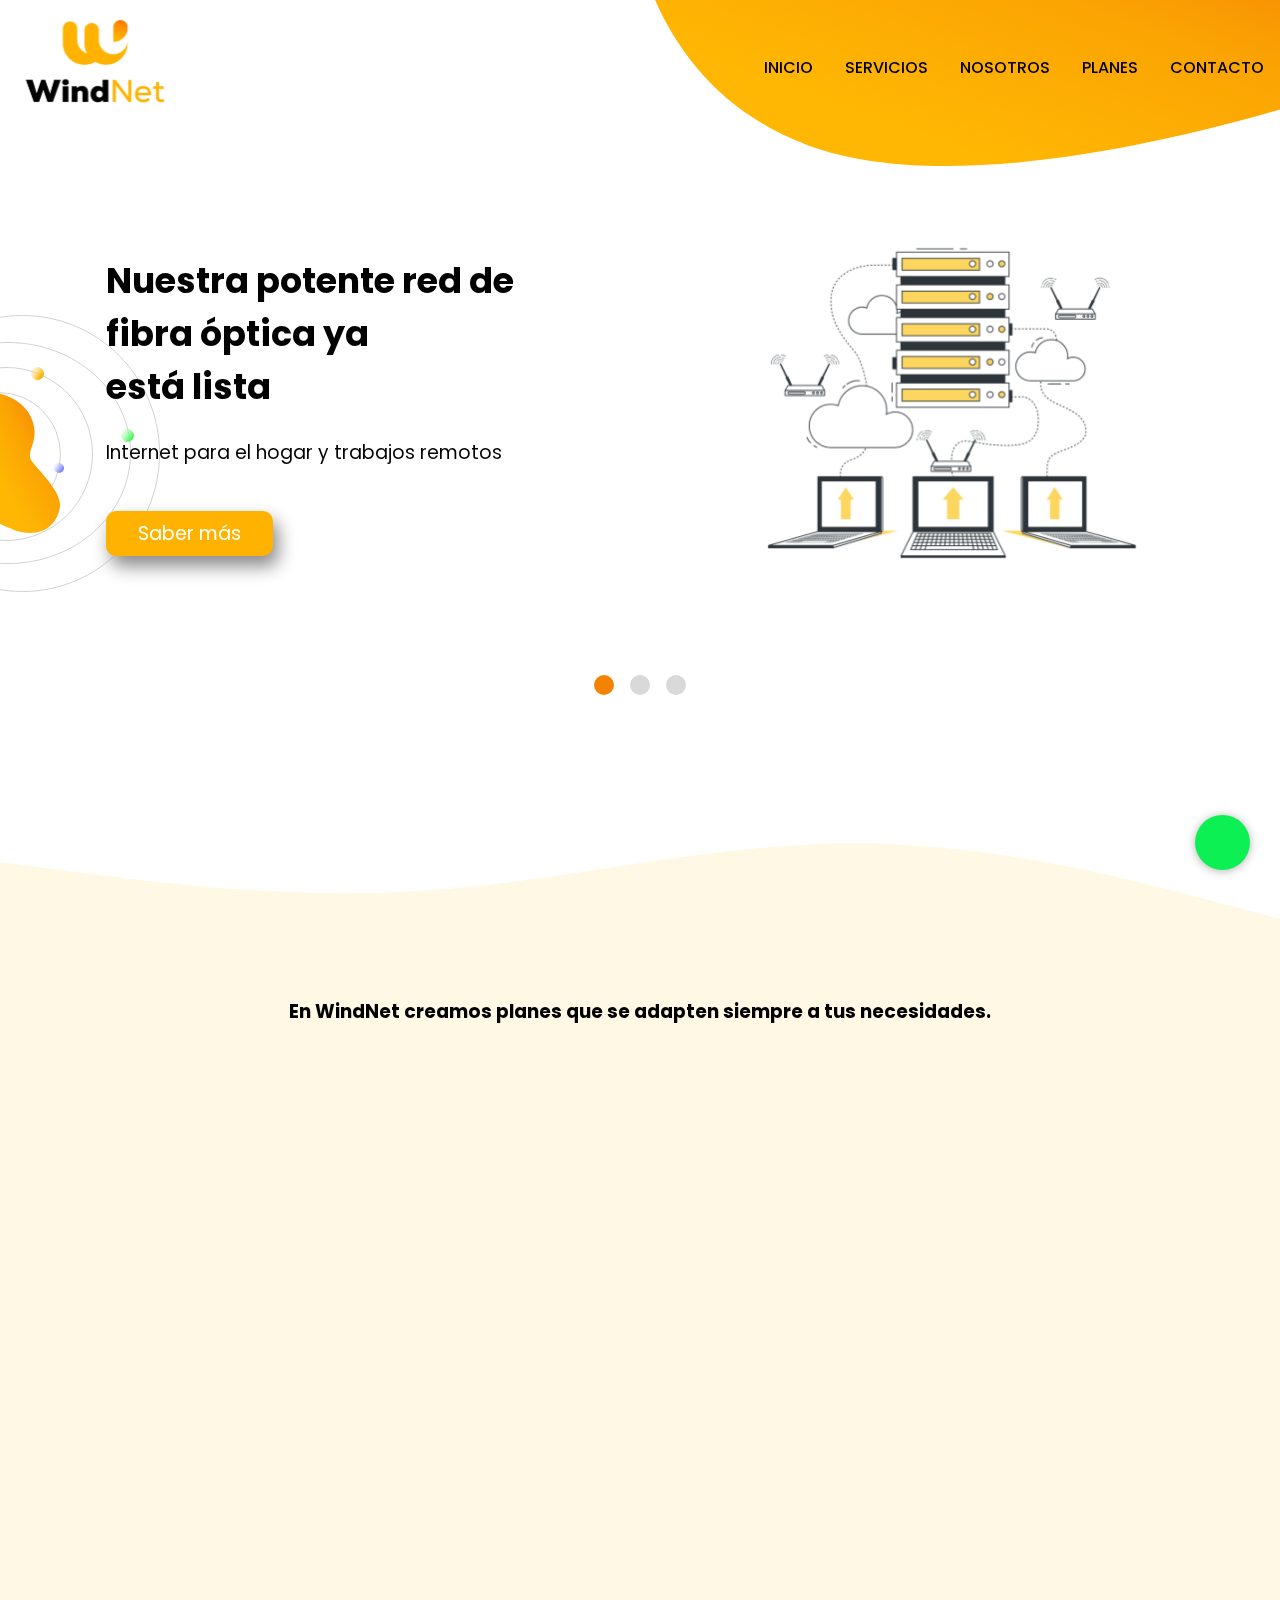
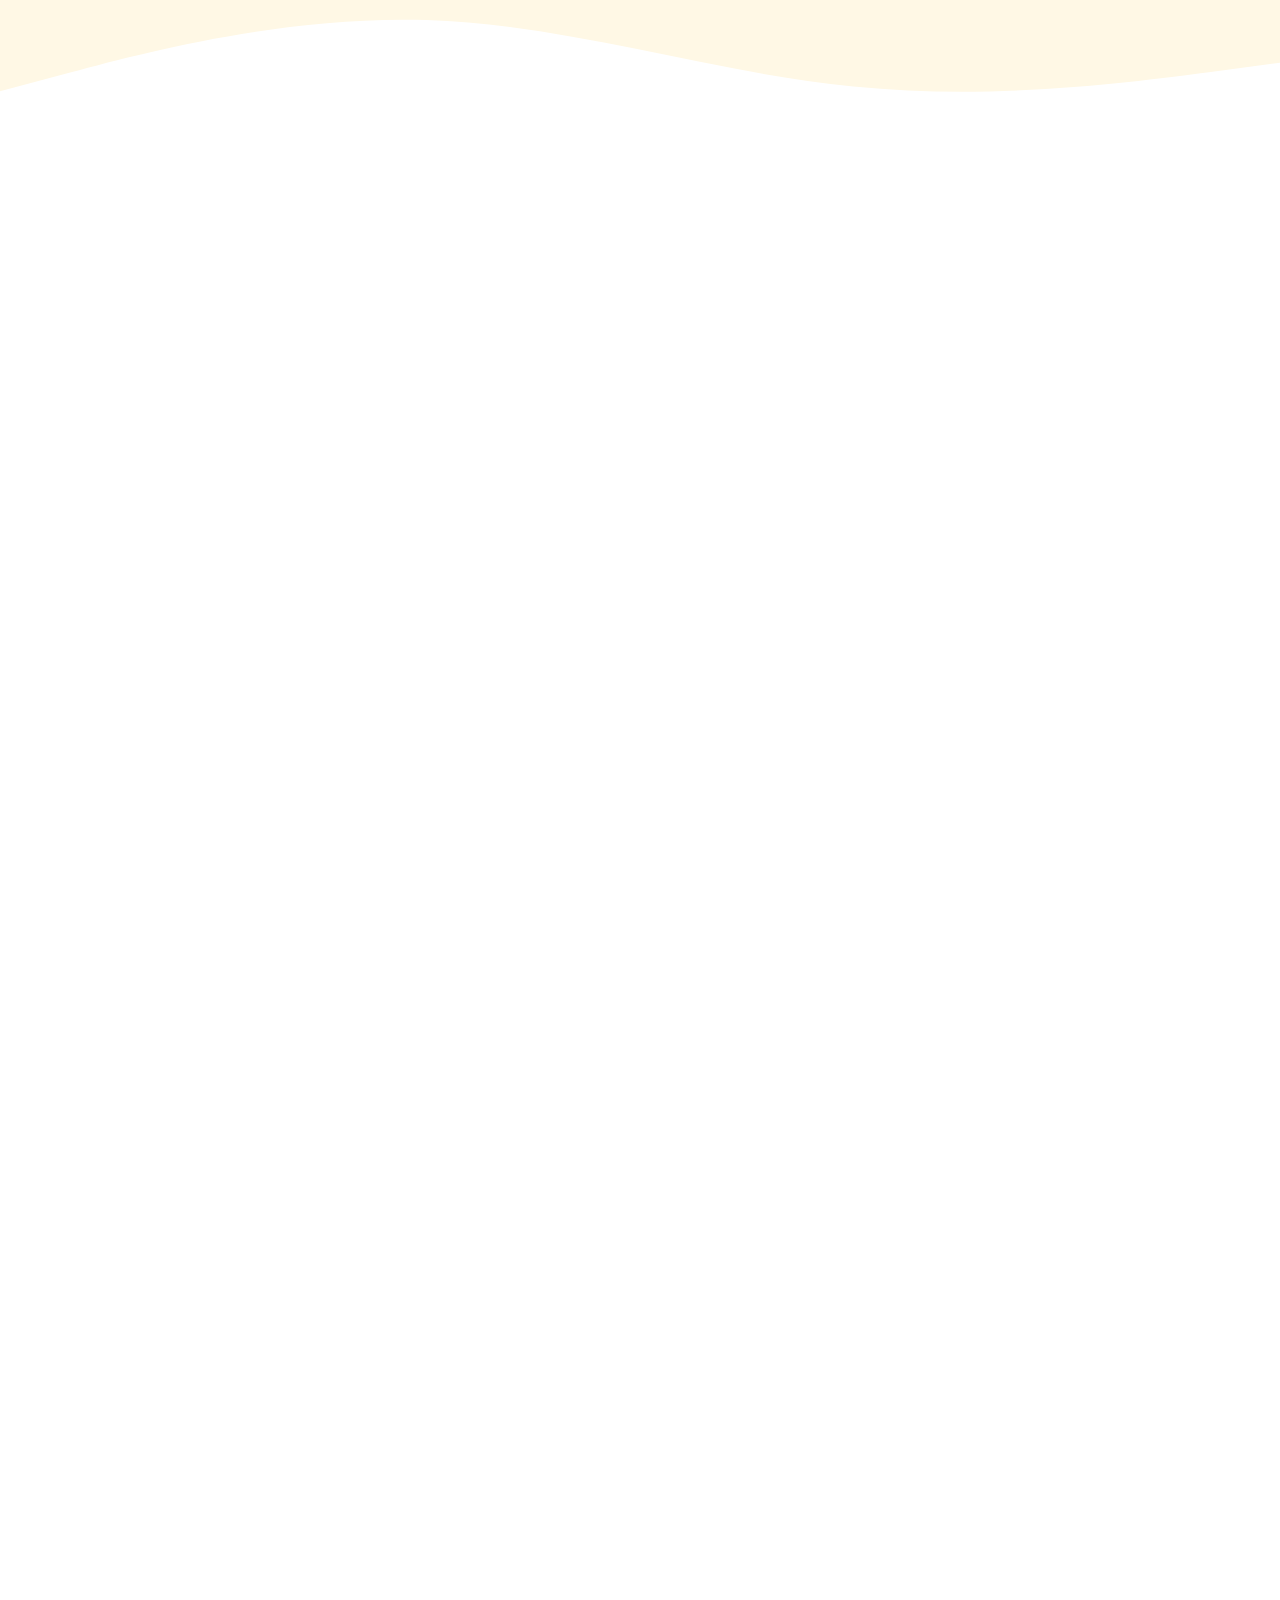
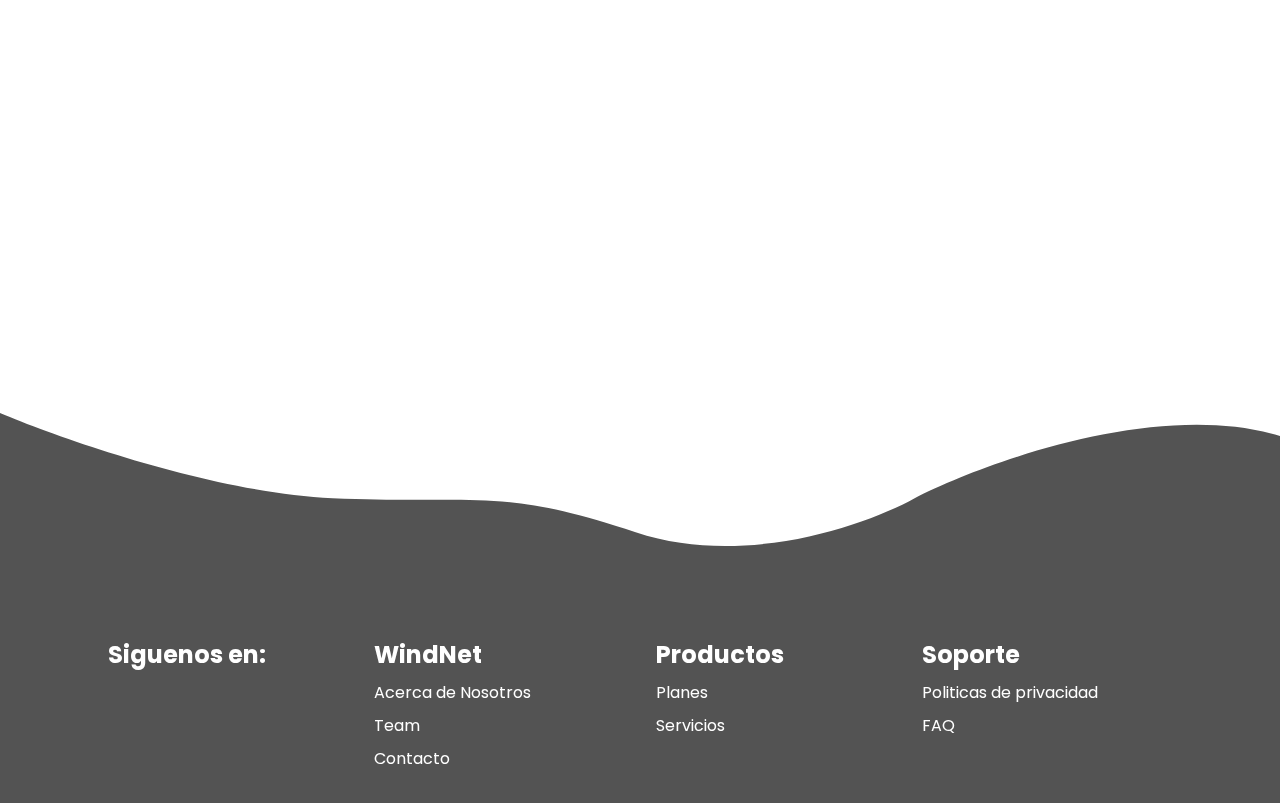
==== index.html @ b8e32326 "windnet text changes" ====
<!DOCTYPE html>
<html lang="en">
  <head>
    <meta charset="UTF-8" />
    <link rel="icon" href="./assets/WindNet.ico" />

    <meta http-equiv="X-UA-Compatible" content="IE=edge" />
    <meta name="viewport" content="width=device-width, initial-scale=1.0" />
    <link rel="stylesheet" href="style.css" />
    <link
      rel="stylesheet"
      href="https://cdnjs.cloudflare.com/ajax/libs/font-awesome/6.1.1/css/all.min.css"
      integrity="sha512-KfkfwYDsLkIlwQp6LFnl8zNdLGxu9YAA1QvwINks4PhcElQSvqcyVLLD9aMhXd13uQjoXtEKNosOWaZqXgel0g=="
      crossorigin="anonymous"
      referrerpolicy="no-referrer"
    />
    <link href="https://unpkg.com/aos@2.3.1/dist/aos.css" rel="stylesheet" />

    <title>WindNet</title>
  </head>
  <body>
    <div class="container">
      <a
        href="https://wa.me/17876807191?text=Hola estoy interesado en tomar el servicio Residencial y quisera
        verificar mi cobertura"
        target="_blank"
        class="btn-whatsapp"
        ><i class="fa-brands fa-whatsapp"></i
      ></a>

      <header>
        <div class="vector1">
          <img src="./assets/Vector 29.svg" alt="" />
        </div>
        <div class="baricon-container">
          <label for="check" class="bar-btn"
            ><i class="fa-solid fa-bars"></i
          ></label>
        </div>
        <nav>
          <a href="/" data-aos="zoom-in">
            <img class="Logo-img" src="./assets/logo2 SVG.svg" alt="Wind.Net" />
          </a>
          <input type="checkbox" id="check" />

          <ul class="nav-menu">
            <li>
              <a class="btn-inicio" onclick="closeNav()" href="/">Inicio</a>
            </li>
            <li>
              <a
                class="Btn-Servicios"
                onclick="closeNav()"
                href="/#main-services"
                >Servicios</a
              >
            </li>
            <li>
              <a
                class="Btn-Nosotros"
                onclick="closeNav()"
                href="/#about-us__Section"
                >Nosotros</a
              >
            </li>
            <li>
              <a
                class="Btn-Precios"
                onclick="closeNav()"
                href="/#planes_pricing"
                >Planes</a
              >
            </li>
            <li>
              <a class="Btn-Contacto" onclick="closeNav()" href="/contacto.html"
                >Contacto</a
              >
            </li>
          </ul>
        </nav>
        <div class="galaxy" data-aos="zoom-out"></div>

        <div class="container-slide-all">
          <input
            class="input-carrucel"
            checked
            type="radio"
            name="carrucel"
            id="carrucel-1"
            hidden
          />
          <input
            class="input-carrucel"
            type="radio"
            name="carrucel"
            id="carrucel-2"
            hidden
          />
          <input
            class="input-carrucel"
            type="radio"
            name="carrucel"
            id="carrucel-3"
            hidden
          />
          <div class="slide">
            <div class="container-portada">
              <div class="Server-Img">
                <img src="./assets/Server-bro 1.svg" alt="servidores img" />
              </div>
              <div class="item-slide carrusel-info">
                <h1 class="textCenter">
                  Nuestra potente red de<br />
                  fibra óptica ya <br />
                  está lista
                </h1>
                <br />
                <h3 class="textCenter">
                  Internet para el hogar y trabajos remotos
                </h3>
                <div class="Item-Descubre-Mas">
                  <a
                    href="https://wa.me/+17876807191?text=Hola estoy interesado en tomar un servicio y quisera verificar mi cobertura"
                    target="_blank"
                  >
                    <button class="btn btn-primary">Saber más</button>
                  </a>
                </div>
              </div>
            </div>

            <div class="container-portada">
              <div class="Server-Img">
                <img
                  src="./assets/Pricing plans-amico 1.svg"
                  alt="pricing plans"
                />
              </div>
              <div class="item-slide carrusel-info">
                <h1 class="textCenter">Impulsa tu comercio!</h1>
                <br />
                <h3 class="textCenter">
                  Con nuestros planes para negocios, <br />
                  tendrás una estabilidad de conexión <br />
                  impresionante
                </h3>
                <div class="Item-Descubre-Mas">
                  <a
                    href="https://wa.me/17876807191?text=Hola estoy interesado en tomar un servicio y quisera verificar mi cobertura"
                    target="_blank"
                  >
                    <button class="btn btn-primary">Saber más</button>
                  </a>
                </div>
              </div>
            </div>

            <div class="container-portada">
              <div class="Server-Img">
                <img
                  src="./assets/Telecommuting-amico 1.svg"
                  alt="Telecommuting-amigos"
                />
              </div>
              <div class="item-slide carrusel-info">
                <h1 class="textCenter">
                  Nuestra potente red de<br />
                  fibra óptica ya <br />
                  está lista
                </h1>
                <br />
                <h3 class="textCenter">
                  Internet para el hogar y trabajos remotos
                </h3>
                <div class="Item-Descubre-Mas">
                  <a
                    href="https://wa.me/17876807191?text=Hola estoy interesado en tomar un servicio y quisera verificar mi cobertura"
                    target="_blank"
                  >
                    <button class="btn btn-primary">Saber más</button>
                  </a>
                </div>
              </div>
            </div>
          </div>
          <div class="carrucel ItemsCenter">
            <label for="carrucel-1" class="btn-carrusel"> </label>
            <label for="carrucel-2" class="btn-carrusel"></label>
            <label for="carrucel-3" class="btn-carrusel"></label>
          </div>
        </div>
      </header>

      <main>
        <div class="wave1">
          <svg xmlns="http://www.w3.org/2000/svg" viewBox="0 0 1440 320">
            <path
              fill="#FFF8E5"
              fill-opacity="1"
              d="M0,224L80,234.7C160,245,320,267,480,256C640,245,800,203,960,202.7C1120,203,1280,245,1360,266.7L1440,288L1440,320L1360,320C1280,320,1120,320,960,320C800,320,640,320,480,320C320,320,160,320,80,320L0,320Z"
            ></path>
          </svg>
        </div>

        <div id="main-services" class="main-container">
          <div class="our-services">
            <!-- <div class="line"></div> -->
            <!-- <h2 class="services-text yellow-text">Nuestros Servicios</h2> -->
          </div>
          <h2 class="Exlore-Our-Service" data-aos="fade-right">
            <span> Conoce nuestros servicios</span>
          </h2>
          <h3>
            En WindNet creamos planes que se adapten siempre a tus necesidades.
          </h3>

          <div class="planes">
            <div class="residencial-card">
              <div data-aos="fade-right">
                <h2>Residencial</h2>
                <img src="./assets/Remote team-pana 1.svg" alt="team remote" />

                <div class="card-text">
                  <p>
                    Comparte lo que quieras en Redes Sociales, mira tus videos,
                    series y películas favoritas, juega en línea, trabaja desde
                    casa o estudia online ¡Sin lag y sin interrupciones!
                  </p>
                </div>
              </div>
            </div>

            <div class="comercial-card">
              <div data-aos="fade-left">
                <h2>Negocios</h2>
                <img src="./assets/Telework-amico 1.svg" alt="Telework team" />
                <div class="card-text">
                  <p>
                    Garantizamos el mejor tiempo de respuesta, servicio VIP
                    disponible 24/7 para ti, servicio simétrico y potente para
                    comercios y también nos ajustamos a tus necesidades.
                  </p>
                </div>
              </div>
            </div>
          </div>
        </div>

        <div class="wave2">
          <svg xmlns="http://www.w3.org/2000/svg" viewBox="0 0 1440 320">
            <path
              fill="#FFF8E5"
              fill-opacity="1"
              d="M0,160L80,138.7C160,117,320,75,480,80C640,85,800,139,960,154.7C1120,171,1280,149,1360,138.7L1440,128L1440,0L1360,0C1280,0,1120,0,960,0C800,0,640,0,480,0C320,0,160,0,80,0L0,0Z"
            ></path>
          </svg>
        </div>
      </main>

      <section id="about-us__Section">
        <div class="section-img-splash" data-aos="fade-up">
          <img class="smash1" src="./assets/Vector 35.svg" alt="" />
          <img
            class="friends-connected"
            src="./assets/Connected-pana 1.svg"
            alt="splash friends"
          />
        </div>
        <div class="about-us" data-aos="fade-left">
          <div class="about-usLine">
            <div class="line"></div>
            <h1>Acerca de nosotros...</h1>
          </div>

          <div class="about-us-width">
            <p>
              Nuestra familia Wfiber está integrada por un grupo de jóvenes
              empresarios donde trabajamos día a día de la mano para mejorar la
              experiencia en el sector de las comunicaciones en Puerto Rico. Con
              más de 11 años dedicados a brindar el mejor servicio del área
              norte, innovando nuestros equipos y siempre adaptándonos a la
              vanguardia de los tiempos, manteniéndonos competitivos tanto en
              ofertas como en precios del mercado.
            </p>
            <div class="box-img d-flex">
              <div class="photo">
                <img
                  class="img-rounded2"
                  src="./assets/IMG_6313.jpg"
                  alt="trabajadores del equipo"
                />
              </div>
              <div class="photo">
                <img
                  class="img-rounded1"
                  src="./assets/IMG_6298.jpg"
                  alt="trabajador"
                />
              </div>
              <div class="photo">
                <img
                  class="img-rounded3"
                  src="./assets/IMG_6322.jpg"
                  alt="trabajadoras del equipo de wnet"
                />
              </div>
            </div>
            <p>
              Nuestra misión es poder llegar a cada hogar de los municipios de
              Arecibo y Hatillo inicialmente, para esto hemos desplegado nuestra
              tecnología GPON en todas las calles principales del área norte y
              no descansaremos hasta poder ofrecer una cobertura al 100% en
              ambos municipios.
            </p>
            <br />
            <p class="yellow-text">
              Nos hemos enfocado en ofrecer un servicio rápido y de calidad, es
              por esto que solo cubrimos el área norte de Puerto Rico, para así
              brindarles una respuesta más rápida en el servicio
            </p>
            <br />

            <div class="check-us">
              <i class="fa-solid fa-check"></i>
              <p>Nuestra ruta más rápida</p>
            </div>
            <div class="check-us">
              <i class="fa-solid fa-check"></i>
              <p>Super rápida y ultra confiable</p>
            </div>
            <div class="check-us">
              <i class="fa-solid fa-check"></i>
              <p>Alto mantenimiento</p>
            </div>
          </div>
          <div class="strengths">
            <div>
              <h1 class="yellow-text">+11</h1>
              <p>Años de servicio Ininterrumpidos</p>
            </div>
            <div>
              <h1 class="yellow-text">+75</h1>
              <p>Torres de comunicaciones de última tecnología</p>
            </div>
            <div>
              <h1 class="yellow-text">37.500</h1>
              <p>Pies de fibra óptica desplegados</p>
            </div>
          </div>
        </div>
      </section>
      <!-- <div class="testwave"></div> -->

      <section id="planes_pricing" class="section-pricing" data-aos="zoom-in">
        <div class="d-flex pricing">
          <div class="line"></div>
          <h1 class="services-text">Planes de Internet</h1>
        </div>
        <div>
          <!-- <h1 class="plans-type"><span>2 tipo de planes</span> de internet</h1> -->
        </div>

        <!-- <div class="d-flex planes-prices">
          <h2>Residencial</h2>
          <h2>Negocios</h2>
        </div> -->

        <div class="container-boxes-prices">
          <div class="card-box-prices card-box-left">
            <a
              class="d-flex justify-content-center"
              href="https://wa.me/17876807191?text=Me gustaria adquirir un plan por fibra óptica"
              target="_blank"
            >
              <div class="box-prices">
                <i class="fa-solid fa-wifi"></i>
                <h1>W Fiber</h1>
                <h3>Alta velocidad por fibra óptica.</h3>

                <div class="horizontal-Line"></div>

                <div class="card-prices-content card-prices-btn">
                  <button class="btn-started">Contratar</button>
                </div>

                <div class="card-prices-content">
                  <p>
                    <i class="fa-solid fa-circle-check"></i> 1000/1000 Mbps por
                    <span>[$69.95 → $49.95]</span> 28.59% OFF
                  </p>
                </div>
                <div class="card-prices-content">
                  <p>
                    <i class="fa-solid fa-circle-check"></i> 500/500 Mbps por
                    <span>$59.95</span>
                  </p>
                </div>

                <div class="card-prices-content">
                  <p>
                    <i class="fa-solid fa-circle-check"></i> 250/250 Mbps por
                    <span>$49.95</span>
                  </p>
                </div>

                <div class="card-prices-content">
                  <p>
                    <i class="fa-solid fa-circle-check"></i>Costo de
                    Instalación:
                    <span>$69.95</span>
                  </p>
                </div>
              </div>
            </a>
          </div>

          <div class="card-box-prices card-box-right">
            <a
              class="d-flex justify-content-center"
              href="https://wa.me/17876807191?text=Me gustaria adquirir un plan Wireless"
              target="_blank"
            >
              <div class="box-prices">
                <i class="fa-solid fa-wifi"></i>
                <h1>W Net</h1>
                <h3>Internet wireless de alta velocidad.</h3>

                <div class="horizontal-Line"></div>

                <div class="card-prices-content card-prices-btn">
                  <button class="btn-started">Contratar</button>
                </div>

                <div class="card-prices-content">
                  <p>
                    <i class="fa-solid fa-circle-check"></i> 30/15 Mbps por
                    <span>49.95$</span>
                  </p>
                </div>
                <div class="card-prices-content">
                  <p>
                    <i class="fa-solid fa-circle-check"></i> 20/10 Mbps por
                    <span>$44.95</span>
                  </p>
                </div>

                <div class="card-prices-content">
                  <p>
                    <i class="fa-solid fa-circle-check"></i> 15/5 Mbps por
                    <span>$39.95</span>
                  </p>
                </div>

                <div class="card-prices-content">
                  <p>
                    <i class="fa-solid fa-circle-check"></i>Costo de
                    Instalación: <span>$59,95.</span> (equipos ubiquiti)
                  </p>
                </div>
              </div>
            </a>
          </div>
        </div>
      </section>

      <footer>
        <div class="footer-cotainer">
          <div class="footer__section">
            <div class="footer__section1">
              <div class="social-media__footer">
                <h2>Siguenos en:</h2>
                <div>
                  <a href="instagram" target="_blank">
                    <i class="fa-brands fa-instagram"></i>
                  </a>
                  <a href="https://www.facebook.com/" target="_blank">
                    <i class="fa-brands fa-facebook"></i>
                  </a>
                </div>
              </div>

              <div class="Info-Company__footer">
                <h2>WindNet</h2>
                <a href="#about-us__Section">Acerca de Nosotros</a>
                <a href="#">Team</a>
                <a href="#">Contacto</a>
              </div>
            </div>

            <div class="footer__section2">
              <div class="Products-Company__footer">
                <h2>Productos</h2>
                <a href="#planes_pricing">Planes</a>
                <a href="#main-services">Servicios</a>
              </div>

              <div class="Soporte-Company__footer">
                <h2>Soporte</h2>
                <a href="#">Politicas de privacidad</a>
                <a href="#">FAQ</a>
              </div>
            </div>
          </div>
        </div>
      </footer>
    </div>
    <script src="./app.js"></script>
    <script src="https://unpkg.com/aos@2.3.1/dist/aos.js"></script>
    <script>
      AOS.init();
    </script>
  </body>
</html>
---- style.css ----
@import url("https://fonts.googleapis.com/css2?family=PT+Serif:wght@400;700&family=Poppins:wght@200;300;400;500;600;700;800&display=swap");
@import url("https://fonts.googleapis.com/css2?family=Inter:wght@100;500&display=swap");

/* css reset */
* {
  padding: 0;
  margin: 0;
  box-sizing: border-box;
  list-style: none;
  /* border: solid red; */
  font-family: "Poppins", sans-serif;
  scroll-behavior: smooth;
}

body {
  background-color: #fff;
}

.container {
  margin: 0 auto;
}

/* NAVIGATION */
nav {
  max-width: 1400px;
  font-family: "Inter", sans-serif;
  font-weight: 500;
  margin: 0 auto;
  height: 100%;
  width: 100%;
  display: flex;
  justify-content: center;
  align-items: center;
}

.baricon-container {
  height: 12vh;
  display: flex;
  align-items: center;
  z-index: 1;
}
.bar-btn {
  font-size: 35px;
  margin: 0 1.4rem;
  cursor: pointer;
  color: #000;
}
.nav-menu {
  position: fixed;
  z-index: 1;
  width: 100%;
  height: 0vh;
  top: 100px;
  background: rgba(0, 0, 0, 0.7);
  text-align: center;
  transition: all 0.5s;
}
.nav-menu li {
  display: none;
  line-height: 30px;
  margin: 50px 0;
  transition: all 2s;
}

.nav-menu li a {
  color: #fff;
  text-decoration: none;
  text-transform: uppercase;
  font-style: 600;
}

.nav-menu li a.active,
.nav-menu li a:hover {
  color: #595959;
}
#check {
  display: none;
}

#check:checked ~ .nav-menu {
  height: 100vh;
}
#check:checked ~ .nav-menu li {
  display: block;
}

/* Utilities */
.d-flex {
  display: flex;
}

.justify-content-center {
  justify-content: center;
}

.textCenter {
  display: flex;
  align-items: center;
  text-align: center;
  justify-content: center;
}

.ItemsCenter {
  display: flex;
  align-items: center;
  text-align: center;
  justify-content: center;
}

.yellow-text {
  color: #ffb300;
}

.our-services {
  display: flex;
  align-items: center;
  gap: 0.4rem;
}

.Exlore-Our-Service {
  margin-top: 0.5rem;
  font-size: 34px;
  font-weight: 500;
}
span {
  font-weight: 800;
}

.line {
  height: 35px;
  width: 4px;
  background-color: #ffb300;
}

.Logo-img {
  height: 8rem;
}

@media screen and (min-width: 768px) {
  .baricon-container {
    display: none;
  }
  .nav-menu {
    display: flex;
    justify-content: end;
    margin: 0;
    width: 100vw;
    position: static;
    height: auto;
    background: none;
    transition: none;
  }
  .nav-menu li {
    display: inline-block;
    margin: 0 1rem;
    width: auto;
    /* margin-right: 2rem; */
    transition: none;
  }
  .nav-menu li a {
    color: #000000;
    transition: all 0.3s;
  }
  .container-portada {
    margin: 0 auto;
    display: flex;
    flex-direction: row-reverse;
    align-items: center;
    justify-content: space-around;
  }

  .textCenter {
    text-align: start;
  }
  .carrusel-info {
    display: flex;
    flex-direction: column;
    align-items: start;
    /* margin-left: 12rem; */
  }
  .carrusel-info h1 {
    font-size: 35px;
  }
  .carrusel-info h3 {
    font-weight: 400;
    padding-bottom: 2rem;
  }
}

.btn {
  background-color: #ffb300;
  border: none;
  padding: 10px;
  border-radius: 10px;
  cursor: pointer;
  font-size: 1.2rem;
  color: #ffffff;
  box-shadow: 5px 10px 18px #888888;
}

.Item-Descubre-Mas button {
  margin: 0.8rem 0 0 0;
}

.btn-carrusel {
  position: relative;
  background: linear-gradient(0deg, #d9d9d9, #d9d9d9), #d9d9d9;
  margin: 2rem 0.5rem;
  padding: 10px;
  border-radius: 10px;
  cursor: pointer;
  font-size: 1.2rem;
  transition: all ease 0.5s;
}

.btn-carrusel:hover {
  background: #f58303;
}

.vector1 img {
  position: absolute;
  top: -10%;
  right: 0;
  /* left: 100%; */
  z-index: -1;
  overflow: hidden;
}

.Server-Img {
  padding: 0;
  display: flex;
  align-items: center;
  justify-content: center;
  overflow: hidden;
  height: 60vh;
}
.Server-Img img {
  height: 50vh;
  width: auto;
}
.carrucel {
  margin-top: -2rem;
}

.galaxy {
  background-image: url("./assets/vector-galaxia.svg");
  position: absolute;
  width: 450px;
  height: 300px;
  background-repeat: no-repeat;
  top: 35%;
  z-index: -1;
}

/* Main section */

main {
  margin-top: -4rem;
  width: 100%;
  height: 100%;
  left: 0;
  align-items: center;
  text-align: center;
}

@media screen and (min-width: 1450px) {
  main {
    margin-top: -10rem;
  }
}

.main-container {
  height: 40%;
  display: flex;
  flex-direction: column;
  align-items: center;
  margin-top: -1rem;
  background: rgba(255, 183, 3, 0.1);
}

.container-portada {
  max-width: 1400px;
  width: 100%;
}

.container-slide-all {
  position: relative;
  max-width: 1400px;
  margin: 0 auto;
  width: 100%;
  overflow: hidden;
}

@media screen and (max-width: 1200px) {
  .container-slide-all {
    max-width: 90%;
  }
}

.slide {
  margin: 0 auto;
  display: flex;
  transform: translate3d(0, 0, 0);
  transition: all 600ms;
  animation-name: autoplay;
  animation-duration: 6s;
  animation-direction: alternate;
  animation-fill-mode: forwards;
  animation-iteration-count: infinite;
}

.container-portada {
  position: relative;
  display: flex;
  flex-direction: row-reverse;
  flex-shrink: 0;
  flex-grow: 0;
  max-width: 100%;
}

input[id="carrucel-1"]:checked ~ .slide {
  /* animation: none; */
  transform: translate3d(0, 0, 0);
}

input[id="carrucel-1"]:checked ~ .carrucel .btn-carrusel[for="carrucel-1"] {
  background: #f58303;
}

input[id="carrucel-2"]:checked ~ .slide {
  /* animation: none; */
  transform: translate3d(calc(-100% * 1), 0, 0);
}
input[id="carrucel-2"]:checked ~ .carrucel .btn-carrusel[for="carrucel-2"] {
  background: #f58303;
}

input[id="carrucel-3"]:checked ~ .slide {
  /* animation: none; */
  transform: translate3d(calc(-100% * 2), 0, 0);
}
input[id="carrucel-3"]:checked ~ .carrucel .btn-carrusel[for="carrucel-3"] {
  background: #f58303;
}

@media screen and (max-width: 768px) {
  .galaxy {
    position: absolute;
    width: 200px;
    height: 300px;
    background-repeat: no-repeat;
    top: 85%;
    z-index: -1;
  }
  .Item-Descubre-Mas {
    display: flex;
    justify-content: center;
    padding-bottom: 1rem;
  }
  .container-portada {
    flex-direction: column;
  }
  nav {
    margin-top: -1rem;
  }
  main {
    height: auto;
  }
  .main-container {
    height: auto;
  }
  .wave2 {
    margin-top: auto;
  }
  .Logo-img {
    padding-top: 5rem;
    height: 14rem;
  }
}

.planes {
  margin-top: 2.5rem;
  width: 100%;
  display: grid;
  justify-content: center;
  align-items: center;
  text-align: center;
  gap: 5rem;
  grid-template-columns: repeat(auto-fit, minmax(250px, 1fr));
  overflow: hidden;
}

.planes h2 {
  color: #ffb300;
}
img {
  position: relative;
}

.residencial-card {
  display: flex;
  flex-direction: column;
  align-items: flex-end;
}
.comercial-card {
  display: flex;
  flex-direction: column;
  align-items: flex-start;
}

@media screen and (max-width: 768px) {
  .comercial-card {
    align-items: center;
  }
  .residencial-card {
    align-items: center;
  }
}

.card-text {
  position: relative;
  background-color: #ffb300;
  padding: 1.4rem;
  height: 16rem;
  width: 18rem;
  display: grid;
  flex-direction: column;
  justify-content: center;
  align-items: center;
  text-align: center;
  border-radius: 0 40px;
}

.card-text h2 {
  text-transform: uppercase;
  margin-bottom: 0.5rem;
}
/* section */

section {
  position: relative;
  margin-top: -4rem;
  overflow: hidden;
}

.friends-connected {
  position: absolute;
  z-index: 1;
  top: 10%;
  left: 0;
  /* top: 20%; */
}

.about-us {
  margin: 0 auto;
  width: 95%;
  position: relative;
  padding-top: 2rem;
  display: flex;
  flex-direction: column;
  justify-content: center;
  align-items: center;
  font-weight: 500;
}
.about-usLine {
  display: flex;
  align-items: center;
  justify-content: center;
  gap: 0.4rem;
  margin-bottom: 0.5rem;
}

.about-us h1 {
  font-size: 30px;
  font-weight: 800;
}
.about-us-width {
  width: 80%;
}

.services-text {
  font-size: 30px;
  font-weight: 800;
}

.check-us {
  display: flex;
  align-items: center;
  gap: 1rem;
  color: #000;
  font-weight: 500;
  margin-bottom: 1.3rem;
}
.check-us i {
  font-size: 1.5rem;
  color: #ffb300;
}

.strengths {
  width: 60%;
  display: flex;
  justify-content: center;
  align-items: center;
  text-align: center;
  gap: 3rem;
}

.strengths div {
  margin-bottom: 1rem;
}

@media screen and (max-width: 768px) {
  .strengths {
    flex-direction: column;
    gap: 1rem;
  }
}

@media screen and (min-width: 768px) {
  .section-img-splash {
    position: absolute;
    top: 0;
    left: 0;
    width: 100%;
    height: 100%;
    z-index: -1;
  }
  .about-us-width {
    width: 40%;
  }
  .about-us {
    /* text-align: end; */
    margin-left: 12rem;
    justify-content: flex-start;
  }
}

/* .testwave{
  height: 500px;
  width: 100%;
  background-color: black;
clip-path: ellipse(60% 100% at 50% 100%);
} */

/* pricing section */

.section-pricing {
  /* change it */
  margin-top: 5rem;
}

.pricing {
  display: flex;
  justify-content: center;
  align-items: center;
  gap: 0.5rem;
}

.plans-type {
  font-weight: 500;
  text-align: center;
  margin-top: 1.4rem;
}
.plans-type span {
  font-weight: 800;
}

.box-prices {
  display: flex;
  flex-direction: column;
  align-items: center;
  width: 80%;
  height: 100%;
  padding: 1.5rem;
  /* background: #ffb300; */
  border: 1px solid #dbdbdb;
  box-shadow: 0px 4px 5px 1px rgba(193, 193, 193, 0.7);
  border-radius: 4px;
  text-align: center;
  transition: all ease 0.3s;
}
.box-prices:hover {
  background-color: #dbdbdb;
  transform: scale(1.05);
}

.btn-started {
  border: none;
  outline: none;
  font-size: 1.2rem;
  width: 100%;
  height: 52px;
  font-weight: 600;
  background: #fff;
  border: solid 2px #dbdbdb;
  border-radius: 5px;
  cursor: pointer;
}
a {
  text-decoration: none;
  color: #000;
}

.Item-Descubre-Mas button {
  padding: 0.5rem 2rem;
}

@media screen and (min-width: 768px) {
  .box-prices {
    width: 430px;
  }
}

.fa-wifi {
  margin: 1.4rem;
  font-size: 3.4rem;
  color: #000000;
}

.card-box-prices {
  margin-top: 2rem;
  display: flex;
  justify-content: center;
}

@media screen and (min-width: 1020px) {
  .container-boxes-prices {
    gap: 5rem;
  }
  .card-box-left {
    justify-content: flex-end;
  }
  .card-box-right {
    justify-content: flex-start;
  }
}

.planes-prices {
  margin-top: 2rem;
  justify-content: center;
  gap: 3rem;
}

.container-boxes-prices {
  display: grid;
  grid-template-columns: repeat(auto-fit, minmax(430px, 1fr));
  margin-bottom: 1rem;
  padding: 2rem;
}

@media screen and (max-width: 500px) {
  .container-boxes-prices {
    grid-template-columns: repeat(auto-fit, minmax(250px, 1fr));
  }
}

.horizontal-Line {
  margin: 1rem 0;
  width: 160px;
  border: 1px solid #ededed;
}

.card-prices-content {
  width: 100%;
  padding: 1rem;
  text-align: start;
}

.card-prices-content span {
  font-weight: 600;
}

.fa-circle-check {
  font-size: 1rem;
  margin-right: 0.2rem;
  color: #000000;
}

.card-prices-btn {
  display: flex;
  justify-content: center;
}

footer {
  overflow: hidden;
}

footer {
  margin-top: 2rem;
}
footer a {
  color: #ffffff;
}
.footer-cotainer {
  height: 100%;
  background-size: cover;
  background-image: url("./assets/Vector\ footersvg.svg");
  background-repeat: no-repeat;
  gap: 5rem;
  color: #fff;
}

.footer__section {
  padding-top: 14rem;
  display: flex;
  justify-content: center;
  flex-wrap: wrap;
  width: 90%;
  margin: 0 auto;
  gap: 2rem;
  padding-bottom: 2rem;
}

.footer__section {
  display: flex;
}

.footer__section1 {
  display: flex;
  flex-wrap: wrap;
  gap: 1rem;
}

.footer__section2 {
  display: flex;
  flex-wrap: wrap;
  gap: 1rem;
}

.social-media__footer {
  width: 250px;
  padding-right: 5rem;
  display: flex;
  flex-direction: column;
  gap: 0.5rem;
}
.social-media__footer div {
}
.social-media__footer a {
  margin-right: 1.1rem;
}

.Info-Company__footer {
  width: 250px;
  display: flex;
  flex-direction: column;
  gap: 0.5rem;
}

.Products-Company__footer {
  width: 250px;
  display: flex;
  flex-direction: column;
  gap: 0.5rem;
}

.Soporte-Company__footer {
  width: 250px;
  display: flex;
  flex-direction: column;
  gap: 0.5rem;
}

@media screen and (max-width: 925px) {
  .footer__section {
    gap: 3rem;
  }
}

@media screen and (max-width: 590px) {
  .footer__section {
    width: 200px;
    margin: 0 auto;
  }
}

.fa-facebook {
  font-size: 1.4rem;
  /* color: #478ce0; */
}
.fa-instagram {
  font-size: 1.4rem;
  /* color: #06bbeb; */
}

.Contact-Img img {
  height: 35vh;
}

.container-portada__contact {
  align-items: center;
}

.container-contact {
  max-width: 560px;
}

.form-contact {
  max-width: 1400px;
  margin: 0 auto;
}

.contact {
  padding-top: 10rem;
}

.contact__form {
  border: 1px solid #000000;
  border-radius: 8px;
  height: 41px;
  padding: 12px;
  outline: none;
}
.textAlign-center {
  text-align: center;
}
.container-btn-contact button {
  width: 150px;
}
.form-contact__names {
  display: flex;
  gap: 3%;
}
.form-col6 {
  width: 280px;
}
.form-col12 {
  width: 100%;
}

@media screen and (max-width: 500px) {
  .form-inputs {
    width: 90%;
  }
}
.form-inputs {
}
.form-inputs div {
  display: flex;
  margin-bottom: 30px;
}
.office-hours div {
  display: flex;
  align-items: center;
  gap: 2rem;
  padding-bottom: 1rem;
}
.office-hours .fa-solid {
  font-size: 40px;
  color: #ffb300;
}
@media screen and (max-width: 768px) {
  .form-contact {
    display: flex;
    flex-direction: column;
    align-items: center;
    gap: 2rem;
    flex-wrap: wrap;
  }

  .form-col6 {
    width: 100%;
  }
  .form-col12 {
    width: 100%;
  }
}

@media screen and (min-width: 768px) {
  .form-contact {
    display: flex;
    justify-content: space-around;
  }
}
#button-email_opacity {
  display: none;
}
.container-contact h1 {
  padding-bottom: 2rem;
}
.btn-whatsapp {
  position: fixed;
  width: 55px;
  height: 55px;
  line-height: 55px;
  bottom: 30px;
  right: 30px;
  background-color: #0df053;
  color: #ffffff;
  border-radius: 50px;
  text-align: center;
  font-size: 30px;
  box-shadow: 0px 1px 10px rgba(0, 0, 0, 0.3);
  z-index: 100;
}
.btn-whatsapp:hover {
  text-decoration: none;
  color: #0df053;
  background: #ffffff;
  cursor: pointer;
}

.img-rounded1 {
  position: relative;
  left: -50%;
  width: 350px;
}
.img-rounded2 {
  position: relative;
  left: -60%;
  bottom: 15%;
  width: 350px;
}

.img-rounded3 {
  position: relative;
  left: -65%;
  bottom: 27%;
  width: 350px;
}

.photo {
  width: 150px;
  height: 150px;
  /* border: 5px solid black; */
  margin-top: 0.4rem;
  border-radius: 50%;
  overflow: hidden;
  transition: all 0.3s ease-in-out;
}
.photo:hover {
  transform: scale(1.2);
  z-index: 1;
}

.about-us-width p:nth-child(1) {
  padding-bottom: 1rem;
}

.about-us-width p:nth-child(3) {
  padding-top: 1rem;
}

.box-img {
  position: relative;
  justify-content: space-evenly;
  flex-wrap: wrap;
}
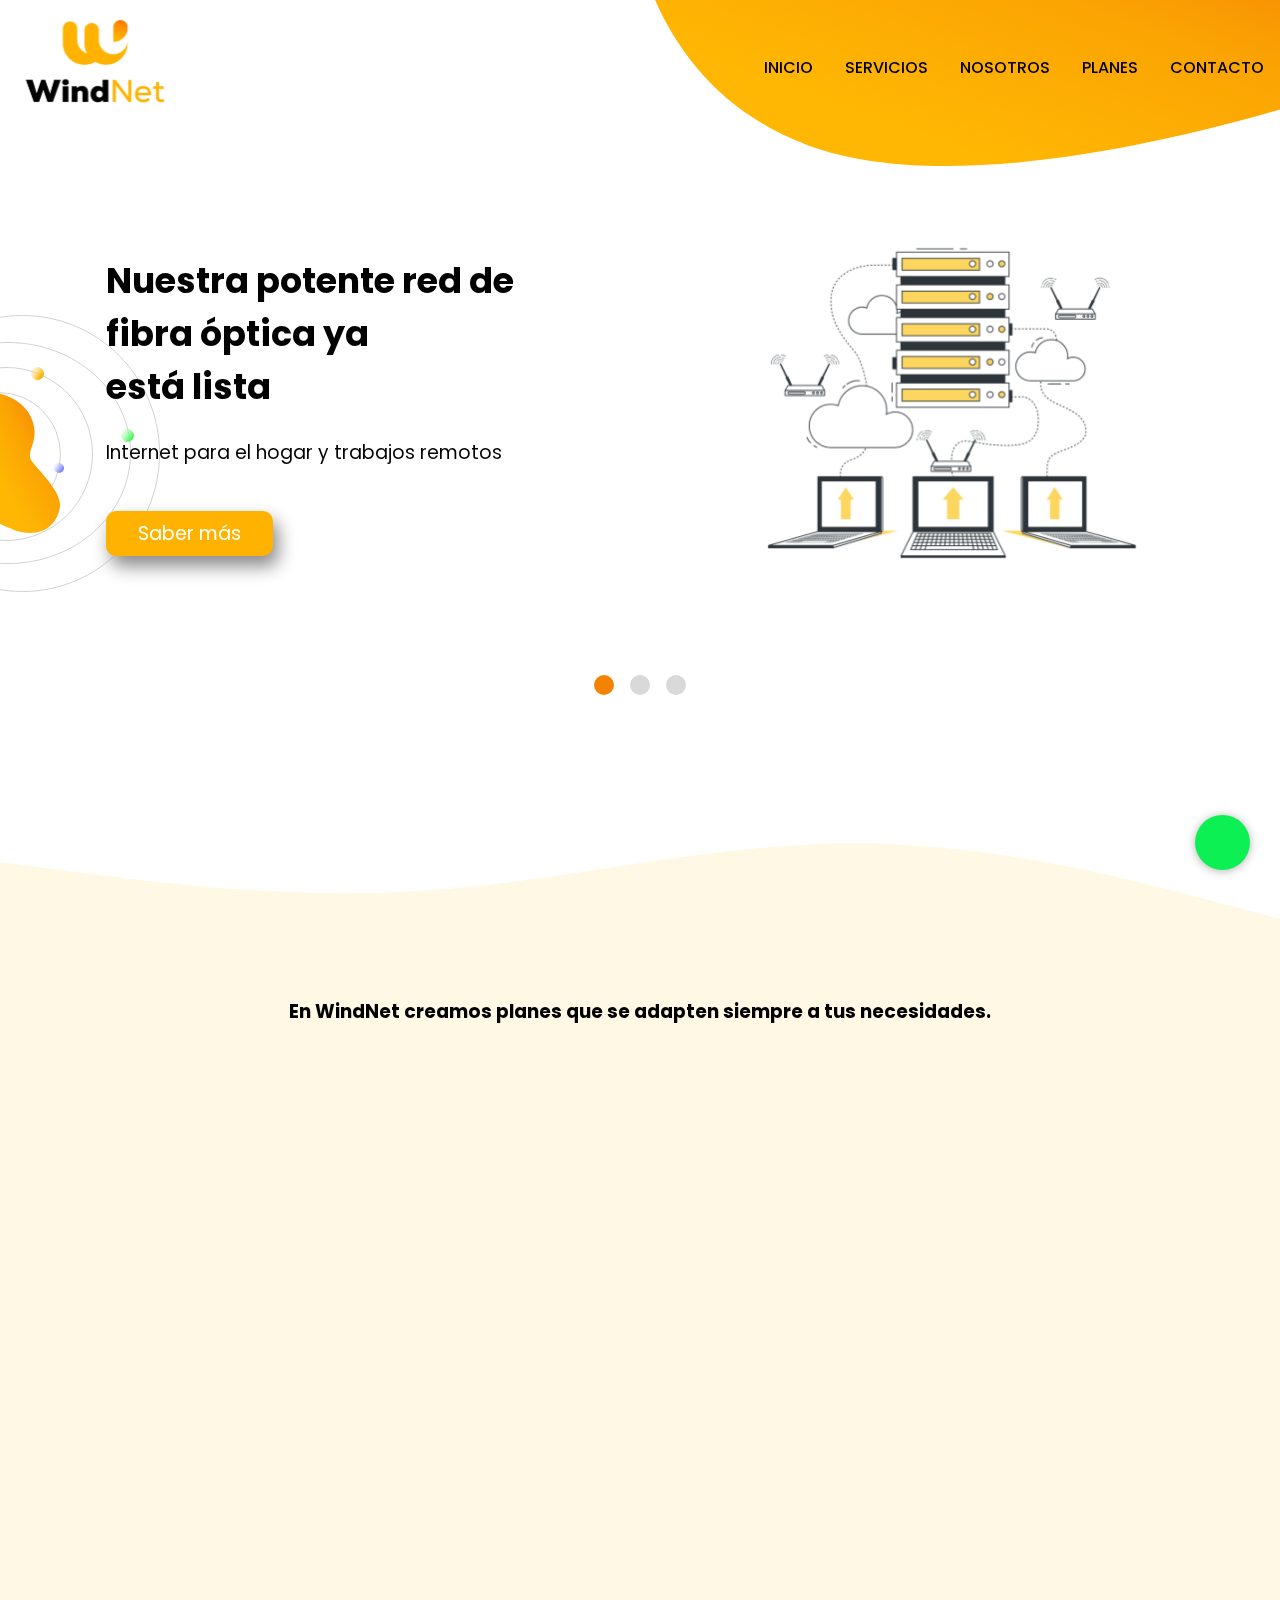
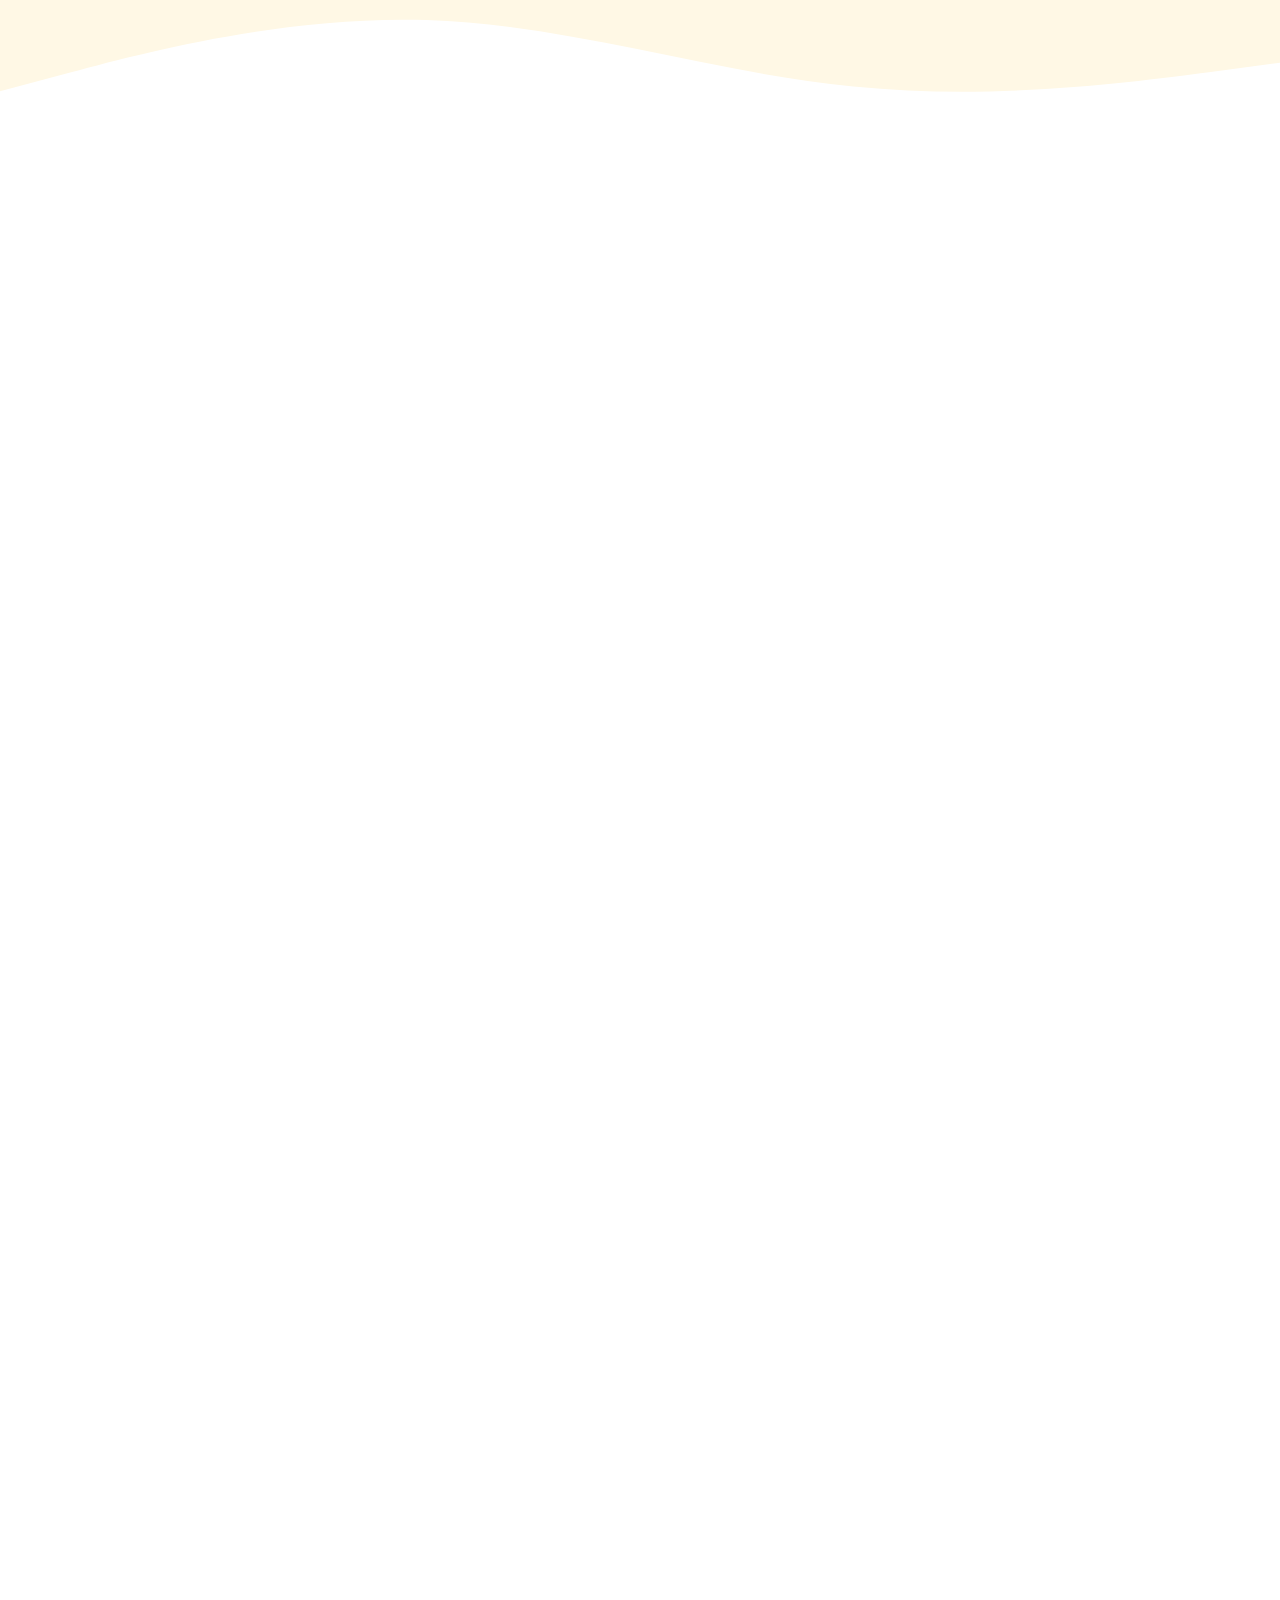
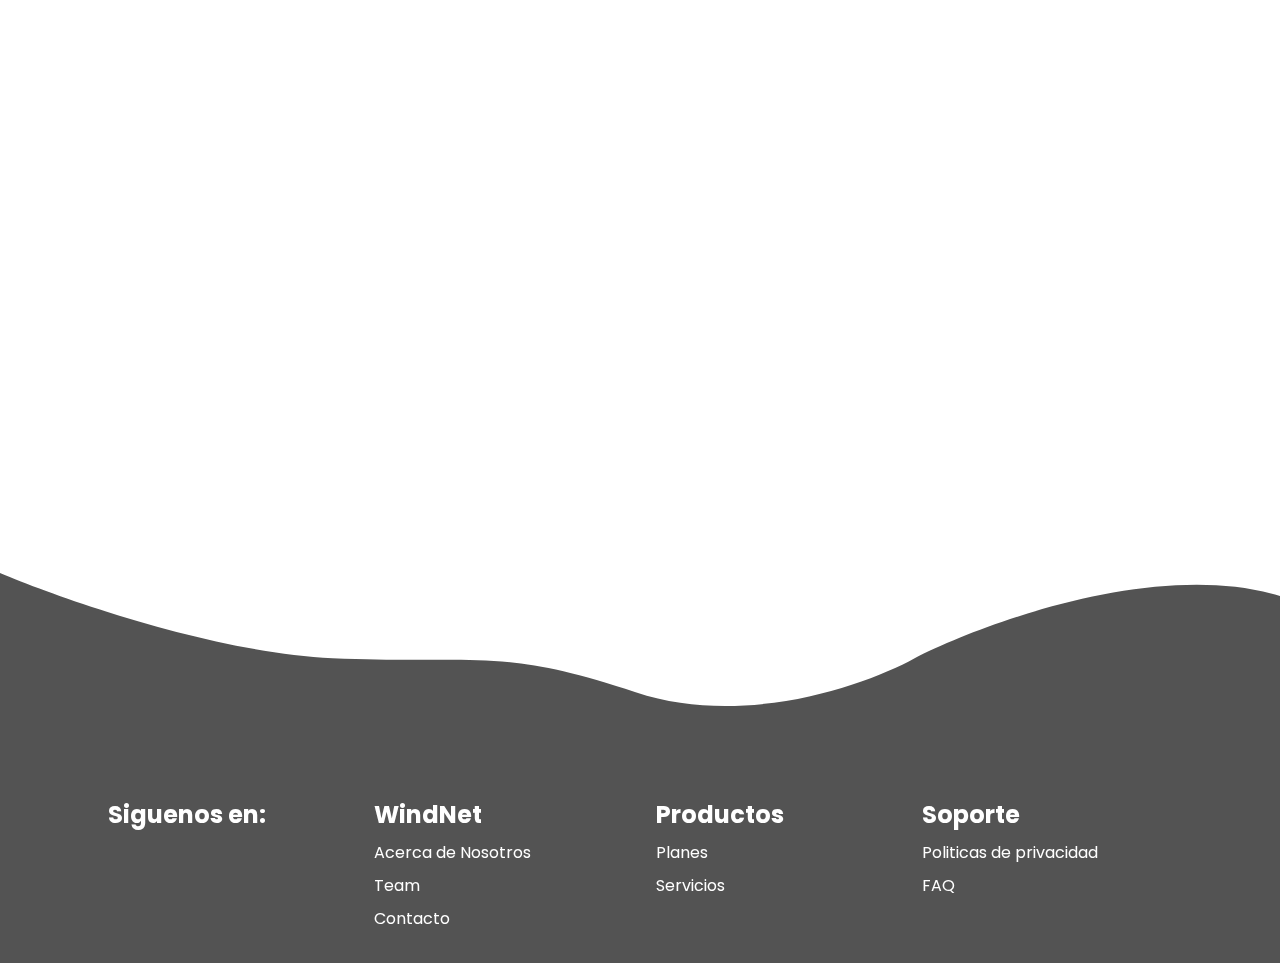
==== commit a23fdccd: "changes carrusel" ====
--- a/index.html
+++ b/index.html
@@ -6,7 +6,9 @@
 
     <meta http-equiv="X-UA-Compatible" content="IE=edge" />
     <meta name="viewport" content="width=device-width, initial-scale=1.0" />
+
     <link rel="stylesheet" href="style.css" />
+
     <link
       rel="stylesheet"
       href="https://cdnjs.cloudflare.com/ajax/libs/font-awesome/6.1.1/css/all.min.css"
@@ -271,7 +273,7 @@
             <div class="line"></div>
             <h1>Acerca de nosotros...</h1>
           </div>
-
+       
           <div class="about-us-width">
             <p>
               Nuestra familia Wfiber está integrada por un grupo de jóvenes
@@ -282,29 +284,82 @@
               vanguardia de los tiempos, manteniéndonos competitivos tanto en
               ofertas como en precios del mercado.
             </p>
-            <div class="box-img d-flex">
-              <div class="photo">
-                <img
-                  class="img-rounded2"
-                  src="./assets/IMG_6313.jpg"
-                  alt="trabajadores del equipo"
-                />
-              </div>
-              <div class="photo">
-                <img
-                  class="img-rounded1"
-                  src="./assets/IMG_6298.jpg"
-                  alt="trabajador"
-                />
-              </div>
-              <div class="photo">
-                <img
-                  class="img-rounded3"
-                  src="./assets/IMG_6322.jpg"
-                  alt="trabajadoras del equipo de wnet"
-                />
-              </div>
-            </div>
+ 
+            <div class="first-group-carousel">
+            <input
+              class="input-carrucel"
+              checked
+              type="radio"
+              name="carrucel-users"
+              id="carrucel-users-1"
+              hidden
+            />
+            <input
+              class="input-carrucel"
+              type="radio"
+              name="carrucel-users"
+              id="carrucel-users-2"
+              hidden
+            />
+    
+              <div class="box-img d-flex">
+                <div class="_1 d-flex">
+                <div class="photo">
+                  <img
+                    class="img-rounded2"
+                    src="./assets/IMG_6313.jpg"
+                    alt="trabajadores del equipo"
+                  />
+                </div>
+                <div class="photo">
+                  <img
+                    class="img-rounded1"
+                    src="./assets/IMG_6298.jpg"
+                    alt="trabajador"
+                  />
+                </div>
+                <div class="photo">
+                  <img
+                    class="img-rounded3"
+                    src="./assets/IMG_6322.jpg"
+                    alt="trabajadoras del equipo de wnet"
+                  />
+                </div>
+              </div>
+              <div class="_2 d-flex">
+         
+                <div class="photo">
+                  <img
+                    class="img-rounded6"
+                    src="./assets/IMG_6283.jpg"
+                    alt="trabajadoras del equipo de wnet"
+                  />
+                </div>
+                <div class="photo">
+                  <img
+                    class="img-rounded4"
+                    src="./assets/IMG_6291.jpg"
+                    alt="trabajadoras del equipo de wnet"
+                  />
+                </div>
+                <div class="photo">
+                  <img
+                    class="img-rounded5"
+                    src="./assets/IMG_6283.jpg"
+                    alt="trabajadoras del equipo de wnet"
+                  />
+                </div>
+       
+       
+              </div>
+              </div>
+      
+            </div>
+            <div class="carrucel ItemsCenter">
+              <label for="carrucel-users-1" class="btn-carrusel"> </label>
+              <label for="carrucel-users-2" class="btn-carrusel"></label>
+            </div>
+   
             <p>
               Nuestra misión es poder llegar a cada hogar de los municipios de
               Arecibo y Hatillo inicialmente, para esto hemos desplegado nuestra
@@ -332,7 +387,7 @@
               <i class="fa-solid fa-check"></i>
               <p>Alto mantenimiento</p>
             </div>
-          </div>
+  
           <div class="strengths">
             <div>
               <h1 class="yellow-text">+11</h1>
--- a/style.css
+++ b/style.css
@@ -907,7 +907,7 @@
 }
 .img-rounded2 {
   position: relative;
-  left: -60%;
+  left: -55%;
   bottom: 15%;
   width: 350px;
 }
@@ -919,9 +919,29 @@
   width: 350px;
 }
 
+.img-rounded4 {
+  position: relative;
+  right: 40%;
+  width: 350px;
+}
+
+.img-rounded5 {
+  position: relative;
+  bottom: 60%;
+  right: 160%;
+  width: 450px;
+}
+
+.img-rounded6 {
+  position: relative;
+  bottom: 80%;
+  right: 60%;
+  width: 550px;
+}
+
 .photo {
-  width: 150px;
-  height: 150px;
+  width: 10rem;
+  height: 10rem;
   /* border: 5px solid black; */
   margin-top: 0.4rem;
   border-radius: 50%;
@@ -940,9 +960,69 @@
 .about-us-width p:nth-child(3) {
   padding-top: 1rem;
 }
+.first-group-carousel {
+  position: relative;
+  width: 100%;
+  padding-top: 2rem;
+  padding-bottom: 2rem;
+  overflow: hidden;
+}
 
 .box-img {
   position: relative;
+  width: 200%;
+  flex-flow: nowrap;
+  transition: all 0.5s ease;
+  /* transform: translateX(-50%); */
+  /* overflow: hidden; */
+}
+._1 {
+  width: 100%;
+  flex-wrap: wrap;
   justify-content: space-evenly;
+}
+._2 {
+  width: 100%;
   flex-wrap: wrap;
-}
+  justify-content: space-evenly;
+}
+
+.fa-circle-chevron-left {
+  position: absolute;
+  top: 50%;
+}
+
+.fa-circle-chevron-right {
+  position: absolute;
+  top: 50%;
+  left: 95%;
+}
+
+input[id="carrucel-users-1"]:checked ~ .box-img {
+  /* animation: none; */
+  transform: translateX(0);
+}
+
+input[id="carrucel-users-2"]:checked ~ .box-img {
+  /* animation: none; */
+  transform: translateX(-50%);
+}
+
+.btn-carrusel-2 {
+  height: 10rem;
+  width: 10rem;
+  /* padding: 10px; */
+  border-radius: 50%;
+  background: linear-gradient(0deg, #d9d9d9, #d9d9d9), #d9d9d9;
+  /* margin: 2rem 0.5rem;
+  padding: 10px;
+  border-radius: 10px;
+  cursor: pointer;
+  font-size: 1.2rem;
+  transition: all ease 0.5s; */
+  z-index: 1;
+}
+
+.btn-carrusel-2:hover {
+  background: #f58303;
+}
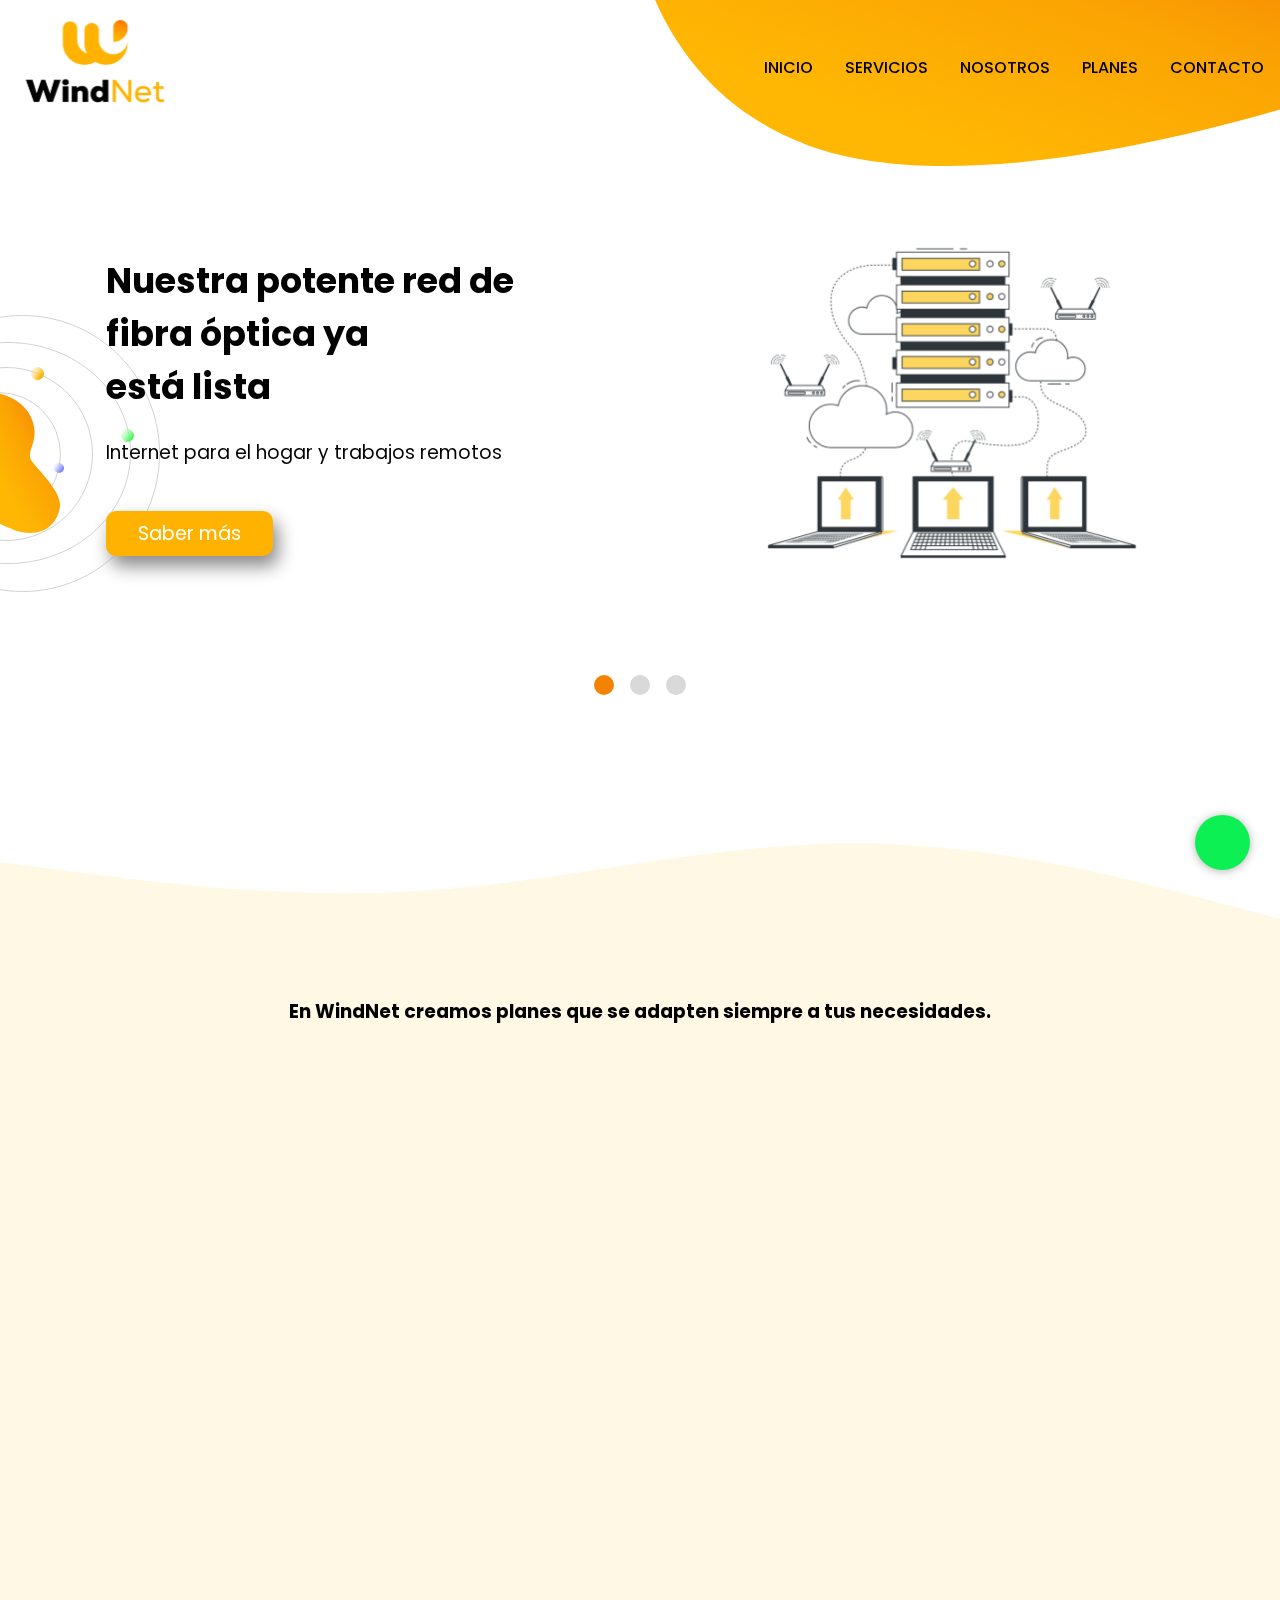
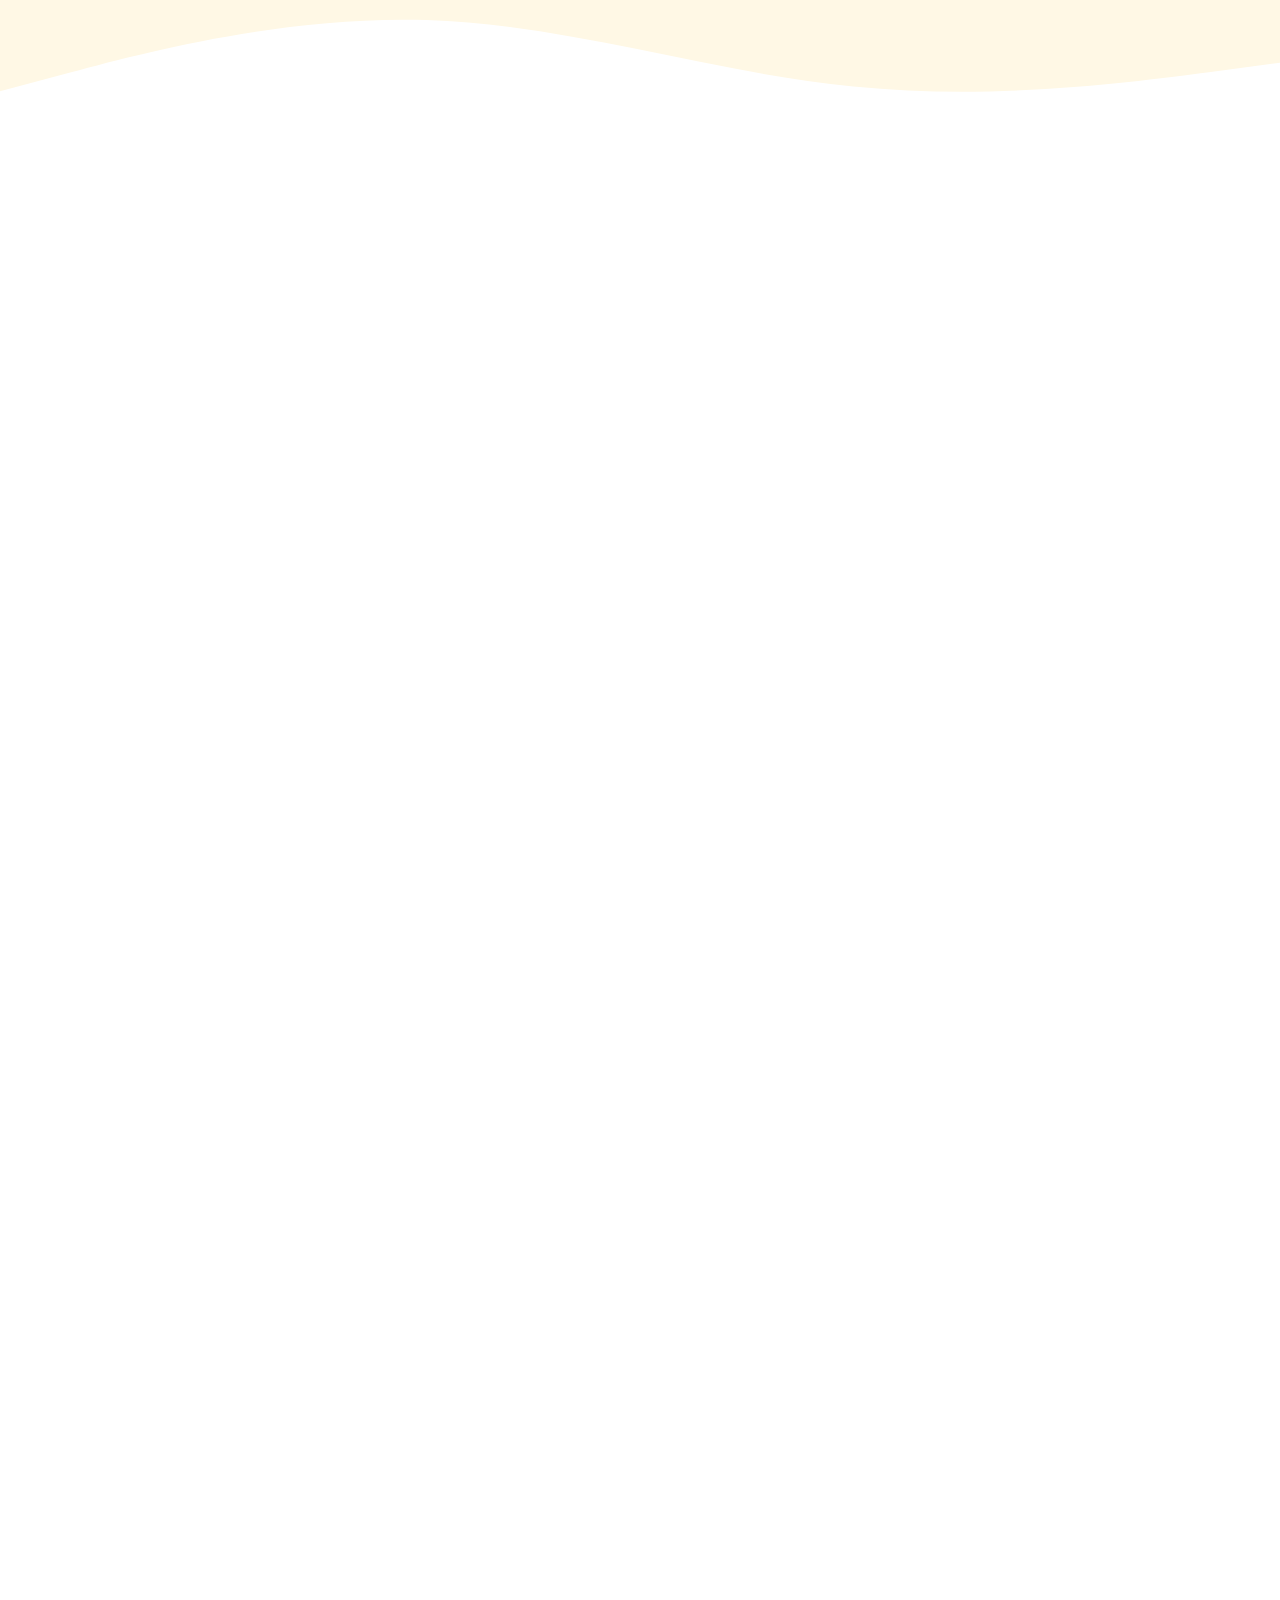
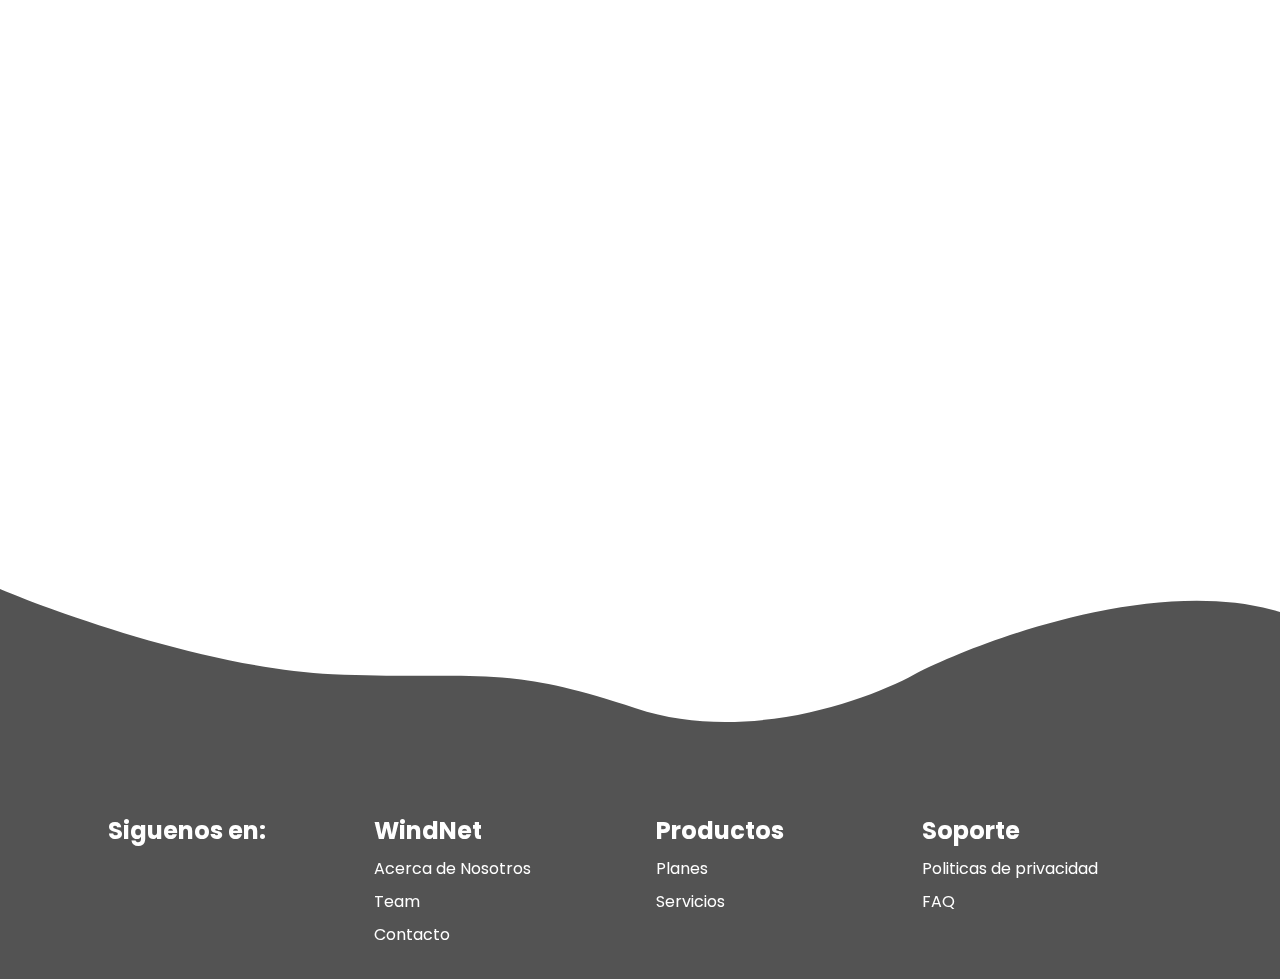
==== commit 7acae67a: "img button" ====
--- a/index.html
+++ b/index.html
@@ -353,13 +353,12 @@
        
               </div>
               </div>
-      
-            </div>
-            <div class="carrucel ItemsCenter">
-              <label for="carrucel-users-1" class="btn-carrusel"> </label>
-              <label for="carrucel-users-2" class="btn-carrusel"></label>
-            </div>
-   
+              <div class=" carrucel-box-users-2 ItemsCenter">
+                <label for="carrucel-users-1" class="btn-carrusel"> </label>
+                <label for="carrucel-users-2" class="btn-carrusel"></label>
+              </div>
+            </div>
+               
             <p>
               Nuestra misión es poder llegar a cada hogar de los municipios de
               Arecibo y Hatillo inicialmente, para esto hemos desplegado nuestra
--- a/style.css
+++ b/style.css
@@ -497,7 +497,7 @@
 }
 
 .strengths {
-  width: 60%;
+  width: 100%;
   display: flex;
   justify-content: center;
   align-items: center;
@@ -964,7 +964,6 @@
   position: relative;
   width: 100%;
   padding-top: 2rem;
-  padding-bottom: 2rem;
   overflow: hidden;
 }
 
@@ -1008,21 +1007,10 @@
   transform: translateX(-50%);
 }
 
-.btn-carrusel-2 {
-  height: 10rem;
-  width: 10rem;
-  /* padding: 10px; */
-  border-radius: 50%;
-  background: linear-gradient(0deg, #d9d9d9, #d9d9d9), #d9d9d9;
-  /* margin: 2rem 0.5rem;
-  padding: 10px;
-  border-radius: 10px;
-  cursor: pointer;
-  font-size: 1.2rem;
-  transition: all ease 0.5s; */
-  z-index: 1;
-}
-
-.btn-carrusel-2:hover {
+input[id="carrucel-users-1"]:checked ~ .carrucel-box-users-2 .btn-carrusel[for="carrucel-users-1"] {
   background: #f58303;
 }
+
+input[id="carrucel-users-2"]:checked ~ .carrucel-box-users-2 .btn-carrusel[for="carrucel-users-2"] {
+  background: #f58303;
+}
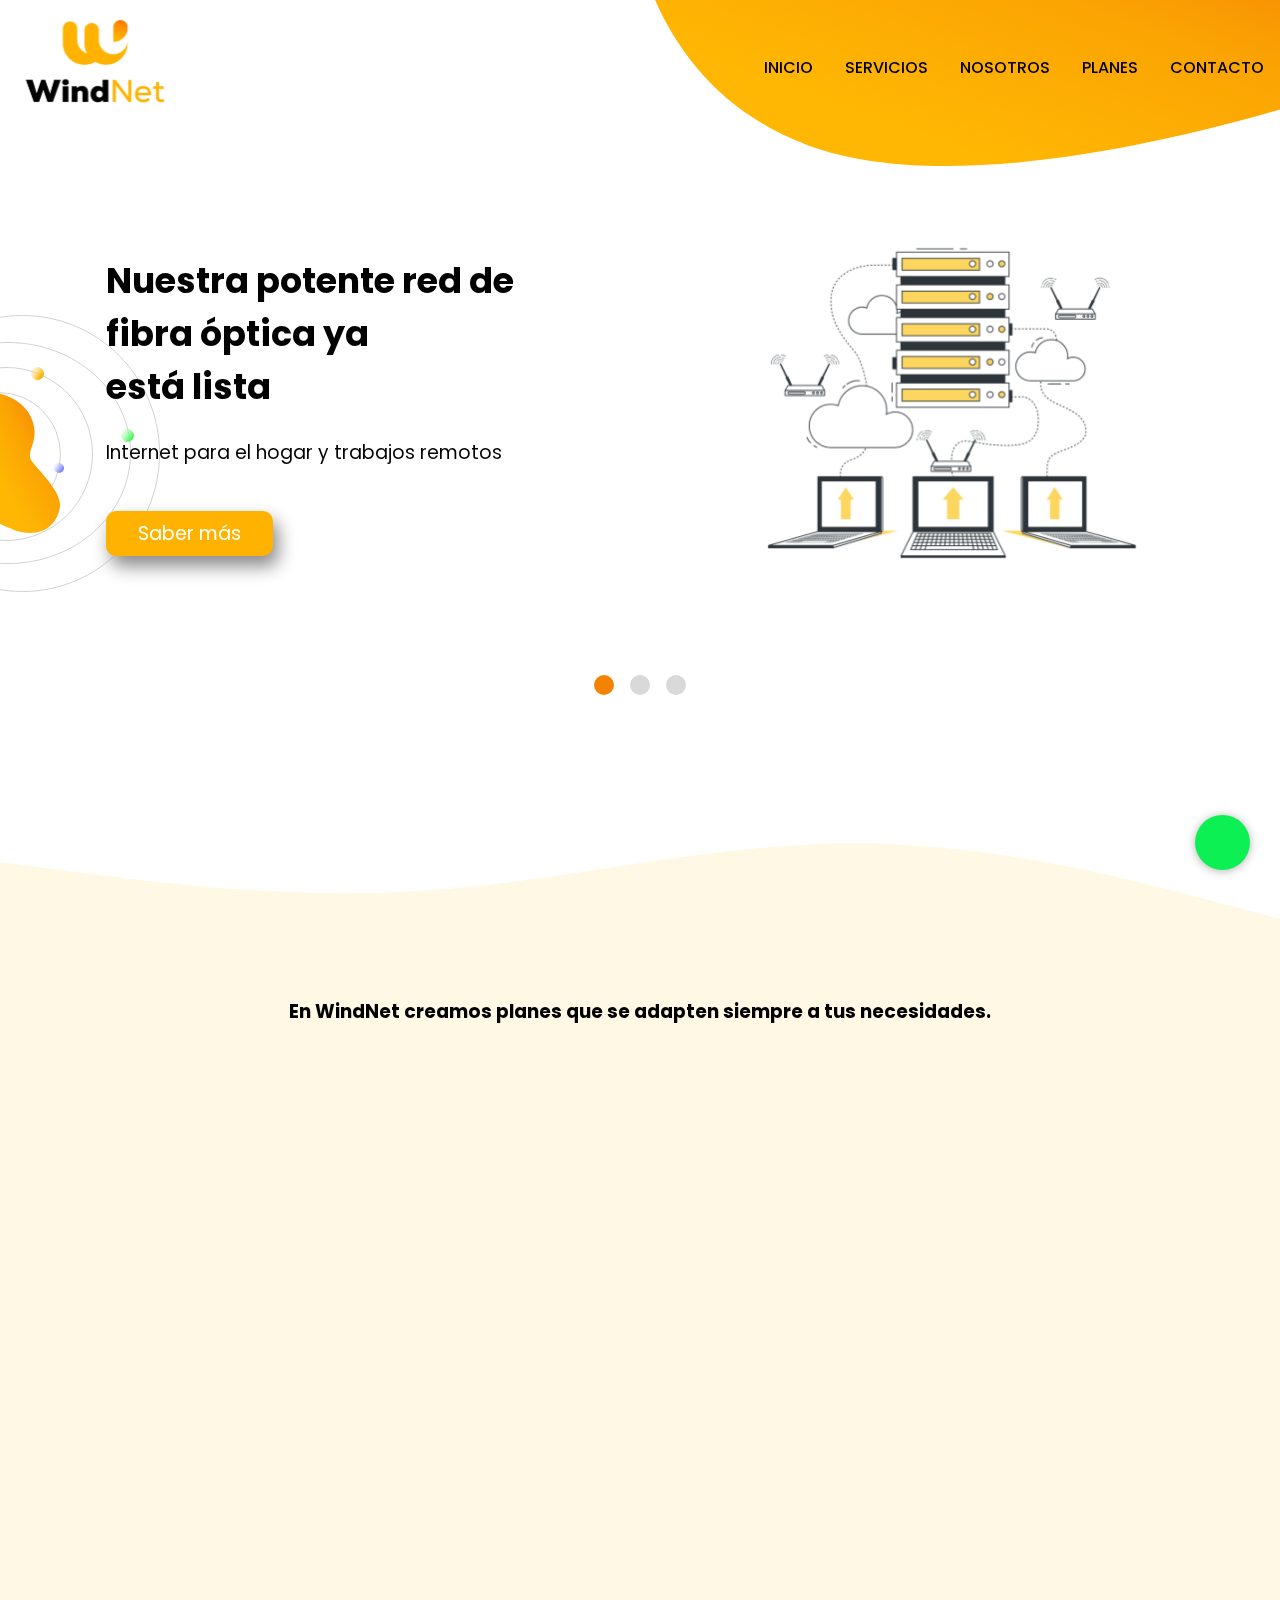
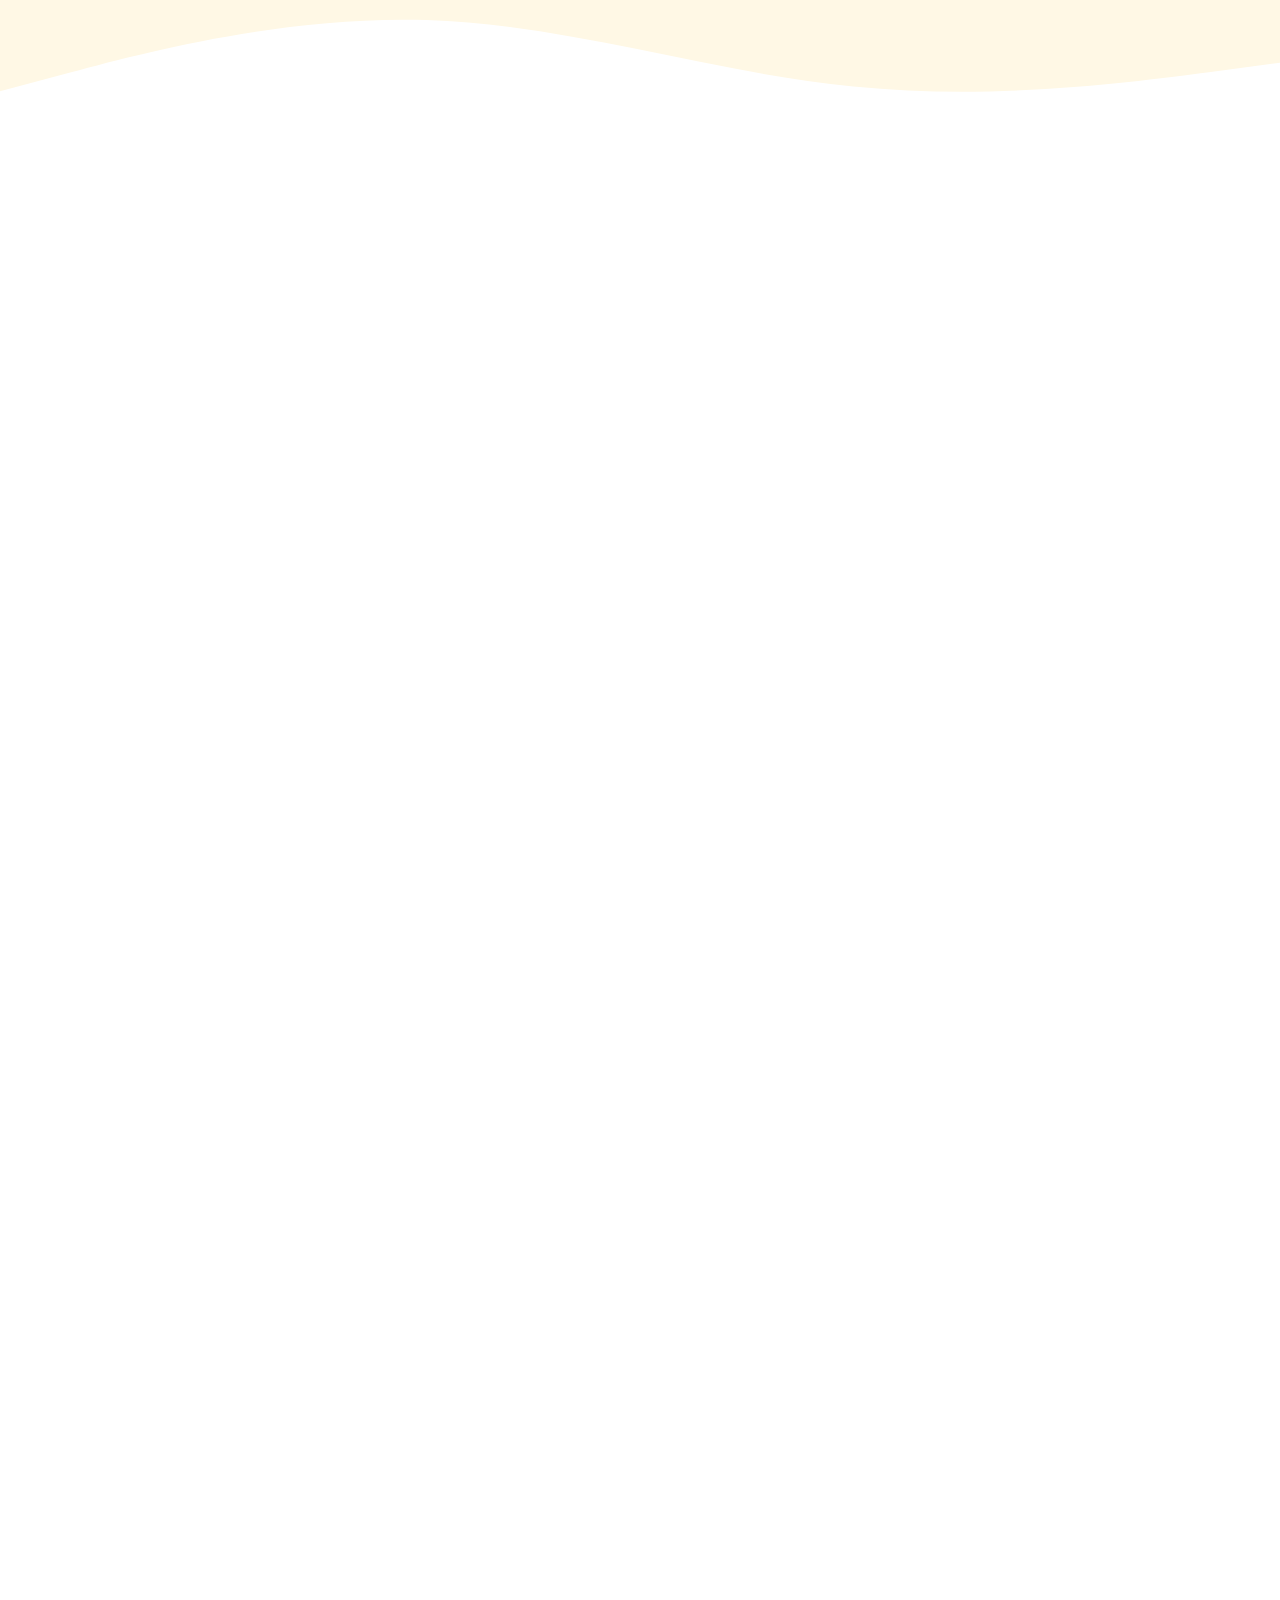
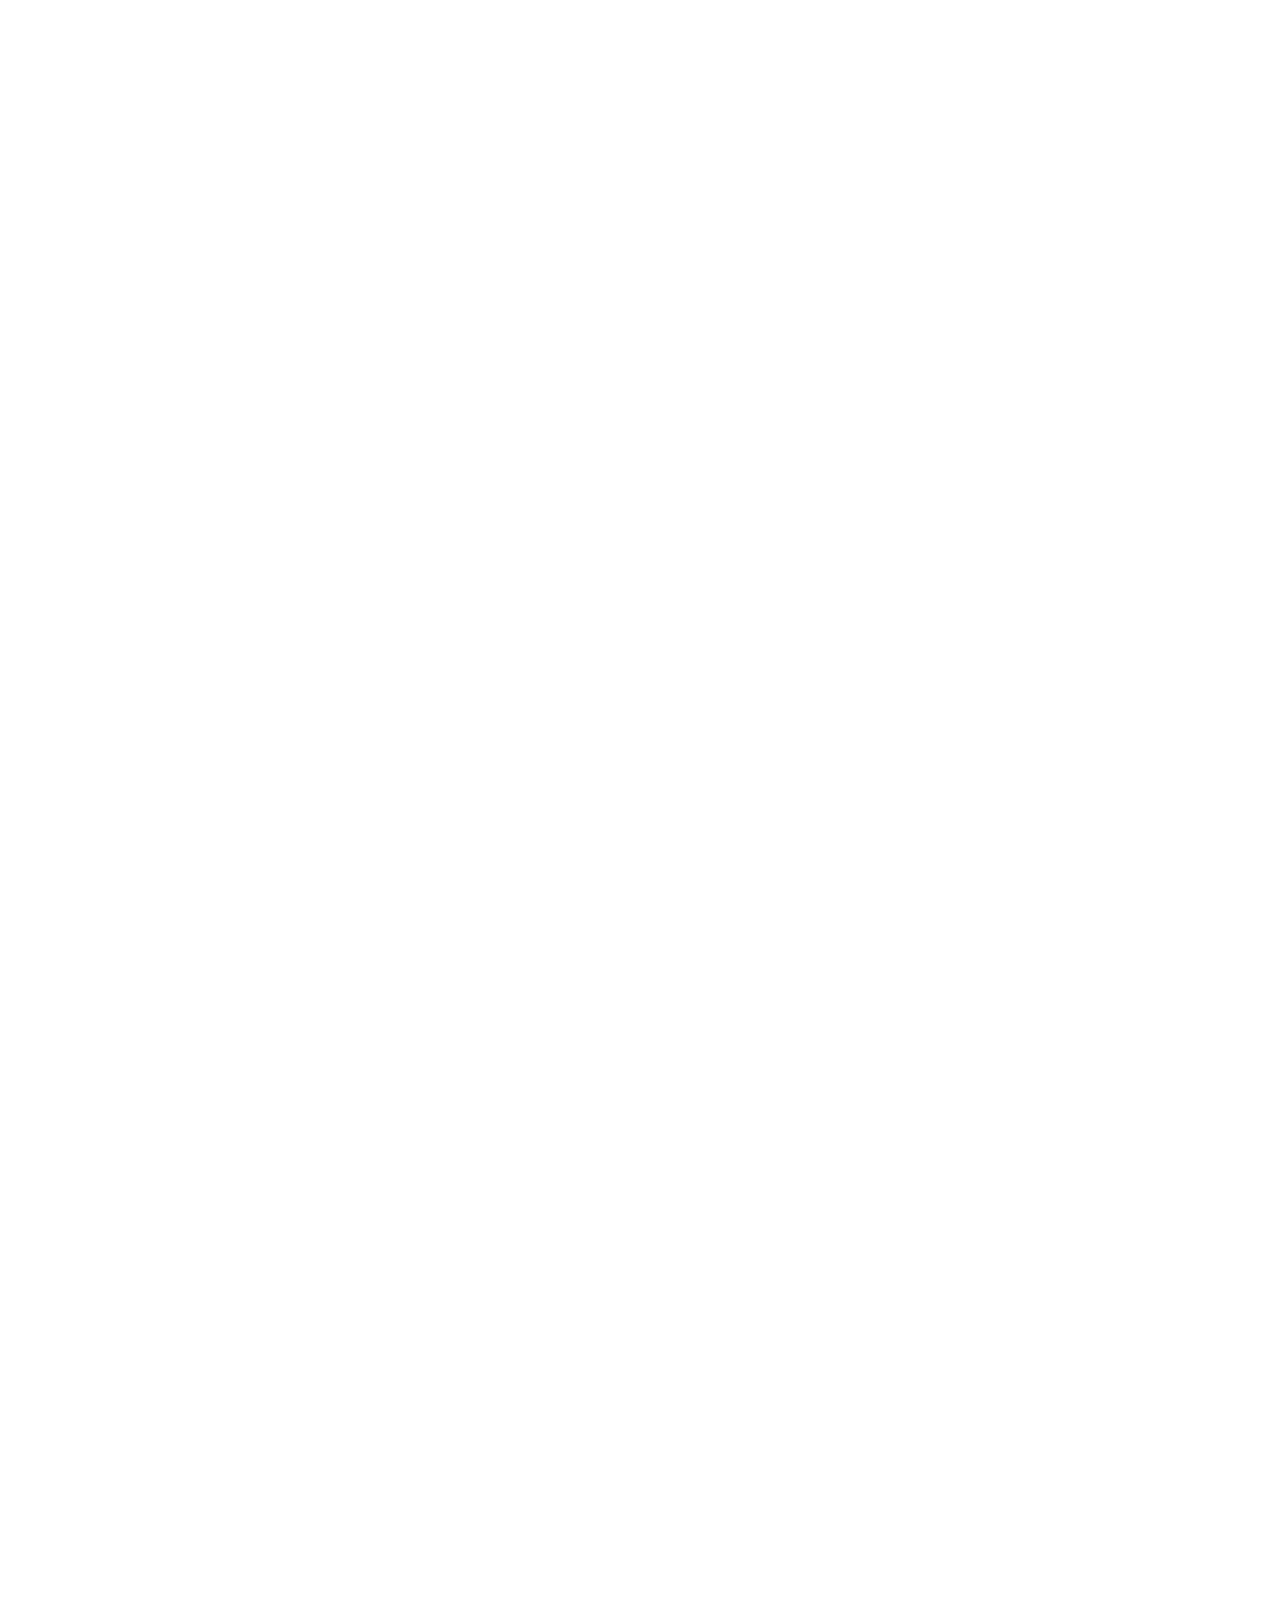
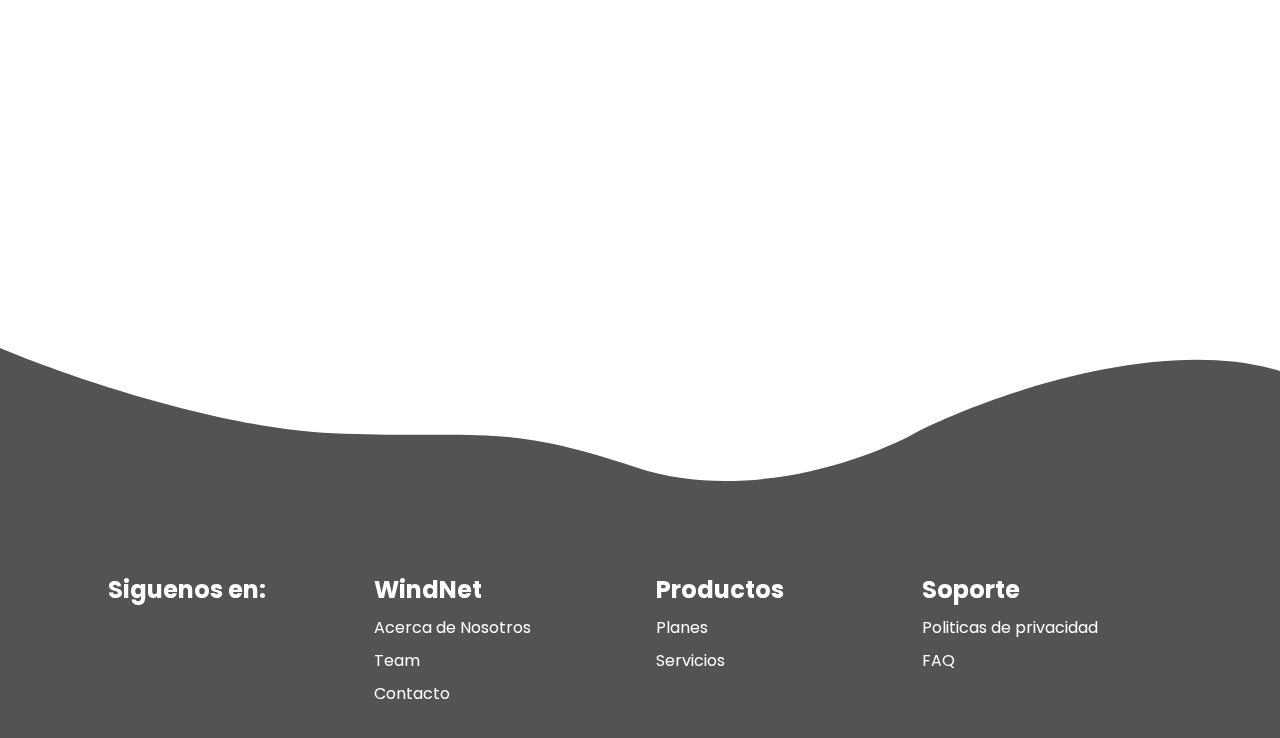
==== commit db193f21: "changes" ====
--- a/index.html
+++ b/index.html
@@ -7,7 +7,7 @@
     <meta http-equiv="X-UA-Compatible" content="IE=edge" />
     <meta name="viewport" content="width=device-width, initial-scale=1.0" />
 
-    <link rel="stylesheet" href="style.css" />
+    <link rel="stylesheet" href="styles.css" />
 
     <link
       rel="stylesheet"
@@ -20,6 +20,7 @@
 
     <title>WindNet</title>
   </head>
+
   <body>
     <div class="container">
       <a
@@ -35,9 +36,7 @@
           <img src="./assets/Vector 29.svg" alt="" />
         </div>
         <div class="baricon-container">
-          <label for="check" class="bar-btn"
-            ><i class="fa-solid fa-bars"></i
-          ></label>
+          <label for="check" class="bar-btn"><i class="fa-solid fa-bars"></i></label>
         </div>
         <nav>
           <a href="/" data-aos="zoom-in">
@@ -50,61 +49,25 @@
               <a class="btn-inicio" onclick="closeNav()" href="/">Inicio</a>
             </li>
             <li>
-              <a
-                class="Btn-Servicios"
-                onclick="closeNav()"
-                href="/#main-services"
-                >Servicios</a
-              >
+              <a class="Btn-Servicios" onclick="closeNav()" href="/#main-services">Servicios</a>
             </li>
             <li>
-              <a
-                class="Btn-Nosotros"
-                onclick="closeNav()"
-                href="/#about-us__Section"
-                >Nosotros</a
-              >
+              <a class="Btn-Nosotros" onclick="closeNav()" href="/#about-us__Section">Nosotros</a>
             </li>
             <li>
-              <a
-                class="Btn-Precios"
-                onclick="closeNav()"
-                href="/#planes_pricing"
-                >Planes</a
-              >
+              <a class="Btn-Precios" onclick="closeNav()" href="/#planes_pricing">Planes</a>
             </li>
             <li>
-              <a class="Btn-Contacto" onclick="closeNav()" href="/contacto.html"
-                >Contacto</a
-              >
+              <a class="Btn-Contacto" onclick="closeNav()" href="/contacto.html">Contacto</a>
             </li>
           </ul>
         </nav>
         <div class="galaxy" data-aos="zoom-out"></div>
 
         <div class="container-slide-all">
-          <input
-            class="input-carrucel"
-            checked
-            type="radio"
-            name="carrucel"
-            id="carrucel-1"
-            hidden
-          />
-          <input
-            class="input-carrucel"
-            type="radio"
-            name="carrucel"
-            id="carrucel-2"
-            hidden
-          />
-          <input
-            class="input-carrucel"
-            type="radio"
-            name="carrucel"
-            id="carrucel-3"
-            hidden
-          />
+          <input class="input-carrucel" checked type="radio" name="carrucel" id="carrucel-1" hidden />
+          <input class="input-carrucel" type="radio" name="carrucel" id="carrucel-2" hidden />
+          <input class="input-carrucel" type="radio" name="carrucel" id="carrucel-3" hidden />
           <div class="slide">
             <div class="container-portada">
               <div class="Server-Img">
@@ -117,14 +80,9 @@
                   está lista
                 </h1>
                 <br />
-                <h3 class="textCenter">
-                  Internet para el hogar y trabajos remotos
-                </h3>
+                <h3 class="textCenter">Internet para el hogar y trabajos remotos</h3>
                 <div class="Item-Descubre-Mas">
-                  <a
-                    href="https://wa.me/+17876807191?text=Hola estoy interesado en tomar un servicio y quisera verificar mi cobertura"
-                    target="_blank"
-                  >
+                  <a href="https://wa.me/+17876807191?text=Hola estoy interesado en tomar un servicio y quisera verificar mi cobertura" target="_blank">
                     <button class="btn btn-primary">Saber más</button>
                   </a>
                 </div>
@@ -133,10 +91,7 @@
 
             <div class="container-portada">
               <div class="Server-Img">
-                <img
-                  src="./assets/Pricing plans-amico 1.svg"
-                  alt="pricing plans"
-                />
+                <img src="./assets/Pricing plans-amico 1.svg" alt="pricing plans" />
               </div>
               <div class="item-slide carrusel-info">
                 <h1 class="textCenter">Impulsa tu comercio!</h1>
@@ -147,10 +102,7 @@
                   impresionante
                 </h3>
                 <div class="Item-Descubre-Mas">
-                  <a
-                    href="https://wa.me/17876807191?text=Hola estoy interesado en tomar un servicio y quisera verificar mi cobertura"
-                    target="_blank"
-                  >
+                  <a href="https://wa.me/17876807191?text=Hola estoy interesado en tomar un servicio y quisera verificar mi cobertura" target="_blank">
                     <button class="btn btn-primary">Saber más</button>
                   </a>
                 </div>
@@ -159,10 +111,7 @@
 
             <div class="container-portada">
               <div class="Server-Img">
-                <img
-                  src="./assets/Telecommuting-amico 1.svg"
-                  alt="Telecommuting-amigos"
-                />
+                <img src="./assets/Telecommuting-amico 1.svg" alt="Telecommuting-amigos" />
               </div>
               <div class="item-slide carrusel-info">
                 <h1 class="textCenter">
@@ -171,14 +120,9 @@
                   está lista
                 </h1>
                 <br />
-                <h3 class="textCenter">
-                  Internet para el hogar y trabajos remotos
-                </h3>
+                <h3 class="textCenter">Internet para el hogar y trabajos remotos</h3>
                 <div class="Item-Descubre-Mas">
-                  <a
-                    href="https://wa.me/17876807191?text=Hola estoy interesado en tomar un servicio y quisera verificar mi cobertura"
-                    target="_blank"
-                  >
+                  <a href="https://wa.me/17876807191?text=Hola estoy interesado en tomar un servicio y quisera verificar mi cobertura" target="_blank">
                     <button class="btn btn-primary">Saber más</button>
                   </a>
                 </div>
@@ -212,9 +156,7 @@
           <h2 class="Exlore-Our-Service" data-aos="fade-right">
             <span> Conoce nuestros servicios</span>
           </h2>
-          <h3>
-            En WindNet creamos planes que se adapten siempre a tus necesidades.
-          </h3>
+          <h3>En WindNet creamos planes que se adapten siempre a tus necesidades.</h3>
 
           <div class="planes">
             <div class="residencial-card">
@@ -223,11 +165,7 @@
                 <img src="./assets/Remote team-pana 1.svg" alt="team remote" />
 
                 <div class="card-text">
-                  <p>
-                    Comparte lo que quieras en Redes Sociales, mira tus videos,
-                    series y películas favoritas, juega en línea, trabaja desde
-                    casa o estudia online ¡Sin lag y sin interrupciones!
-                  </p>
+                  <p>Comparte lo que quieras en Redes Sociales, mira tus videos, series y películas favoritas, juega en línea, trabaja desde casa o estudia online ¡Sin lag y sin interrupciones!</p>
                 </div>
               </div>
             </div>
@@ -237,11 +175,7 @@
                 <h2>Negocios</h2>
                 <img src="./assets/Telework-amico 1.svg" alt="Telework team" />
                 <div class="card-text">
-                  <p>
-                    Garantizamos el mejor tiempo de respuesta, servicio VIP
-                    disponible 24/7 para ti, servicio simétrico y potente para
-                    comercios y también nos ajustamos a tus necesidades.
-                  </p>
+                  <p>Garantizamos el mejor tiempo de respuesta, servicio VIP disponible 24/7 para ti, servicio simétrico y potente para comercios y también nos ajustamos a tus necesidades.</p>
                 </div>
               </div>
             </div>
@@ -262,115 +196,63 @@
       <section id="about-us__Section">
         <div class="section-img-splash" data-aos="fade-up">
           <img class="smash1" src="./assets/Vector 35.svg" alt="" />
-          <img
-            class="friends-connected"
-            src="./assets/Connected-pana 1.svg"
-            alt="splash friends"
-          />
+          <img class="friends-connected" src="./assets/Connected-pana 1.svg" alt="splash friends" />
         </div>
         <div class="about-us" data-aos="fade-left">
           <div class="about-usLine">
             <div class="line"></div>
             <h1>Acerca de nosotros...</h1>
           </div>
-       
+
           <div class="about-us-width">
             <p>
-              Nuestra familia Wfiber está integrada por un grupo de jóvenes
-              empresarios donde trabajamos día a día de la mano para mejorar la
-              experiencia en el sector de las comunicaciones en Puerto Rico. Con
-              más de 11 años dedicados a brindar el mejor servicio del área
-              norte, innovando nuestros equipos y siempre adaptándonos a la
-              vanguardia de los tiempos, manteniéndonos competitivos tanto en
-              ofertas como en precios del mercado.
+              Nuestra familia Wfiber está integrada por un grupo de jóvenes empresarios donde trabajamos día a día de la mano para mejorar la experiencia en el sector de las comunicaciones en Puerto
+              Rico. Con más de 11 años dedicados a brindar el mejor servicio del área norte, innovando nuestros equipos y siempre adaptándonos a la vanguardia de los tiempos, manteniéndonos
+              competitivos tanto en ofertas como en precios del mercado.
             </p>
- 
+
             <div class="first-group-carousel">
-            <input
-              class="input-carrucel"
-              checked
-              type="radio"
-              name="carrucel-users"
-              id="carrucel-users-1"
-              hidden
-            />
-            <input
-              class="input-carrucel"
-              type="radio"
-              name="carrucel-users"
-              id="carrucel-users-2"
-              hidden
-            />
-    
+              <input class="input-carrucel" checked type="radio" name="carrucel-users" id="carrucel-users-1" hidden />
+              <input class="input-carrucel" type="radio" name="carrucel-users" id="carrucel-users-2" hidden />
+
               <div class="box-img d-flex">
                 <div class="_1 d-flex">
-                <div class="photo">
-                  <img
-                    class="img-rounded2"
-                    src="./assets/IMG_6313.jpg"
-                    alt="trabajadores del equipo"
-                  />
-                </div>
-                <div class="photo">
-                  <img
-                    class="img-rounded1"
-                    src="./assets/IMG_6298.jpg"
-                    alt="trabajador"
-                  />
-                </div>
-                <div class="photo">
-                  <img
-                    class="img-rounded3"
-                    src="./assets/IMG_6322.jpg"
-                    alt="trabajadoras del equipo de wnet"
-                  />
-                </div>
-              </div>
-              <div class="_2 d-flex">
-         
-                <div class="photo">
-                  <img
-                    class="img-rounded6"
-                    src="./assets/IMG_6283.jpg"
-                    alt="trabajadoras del equipo de wnet"
-                  />
-                </div>
-                <div class="photo">
-                  <img
-                    class="img-rounded4"
-                    src="./assets/IMG_6291.jpg"
-                    alt="trabajadoras del equipo de wnet"
-                  />
-                </div>
-                <div class="photo">
-                  <img
-                    class="img-rounded5"
-                    src="./assets/IMG_6283.jpg"
-                    alt="trabajadoras del equipo de wnet"
-                  />
-                </div>
-       
-       
-              </div>
-              </div>
-              <div class=" carrucel-box-users-2 ItemsCenter">
+                  <div class="photo">
+                    <img class="img-rounded2" src="./assets/IMG_6313.jpg" alt="trabajadores del equipo" />
+                  </div>
+                  <div class="photo">
+                    <img class="img-rounded1" src="./assets/IMG_6298.jpg" alt="trabajador" />
+                  </div>
+                  <div class="photo">
+                    <img class="img-rounded3" src="./assets/IMG_6322.jpg" alt="trabajadoras del equipo de wnet" />
+                  </div>
+                </div>
+
+                <div class="_2 d-flex">
+                  <div class="photo">
+                    <img class="img-rounded6" src="./assets/IMG_6283.jpg" alt="trabajadoras del equipo de wnet" />
+                  </div>
+                  <div class="photo">
+                    <img class="img-rounded4" src="./assets/IMG_6291.jpg" alt="trabajadoras del equipo de wnet" />
+                  </div>
+                  <div class="photo">
+                    <img class="img-rounded5" src="./assets/IMG_6283.jpg" alt="trabajadoras del equipo de wnet" />
+                  </div>
+                </div>
+              </div>
+              <div class="carrucel-box-users-2 ItemsCenter">
                 <label for="carrucel-users-1" class="btn-carrusel"> </label>
                 <label for="carrucel-users-2" class="btn-carrusel"></label>
               </div>
             </div>
-               
+
             <p>
-              Nuestra misión es poder llegar a cada hogar de los municipios de
-              Arecibo y Hatillo inicialmente, para esto hemos desplegado nuestra
-              tecnología GPON en todas las calles principales del área norte y
-              no descansaremos hasta poder ofrecer una cobertura al 100% en
-              ambos municipios.
+              Nuestra misión es poder llegar a cada hogar de los municipios de Arecibo y Hatillo inicialmente, para esto hemos desplegado nuestra tecnología GPON en todas las calles principales del
+              área norte y no descansaremos hasta poder ofrecer una cobertura al 100% en ambos municipios.
             </p>
             <br />
             <p class="yellow-text">
-              Nos hemos enfocado en ofrecer un servicio rápido y de calidad, es
-              por esto que solo cubrimos el área norte de Puerto Rico, para así
-              brindarles una respuesta más rápida en el servicio
+              Nos hemos enfocado en ofrecer un servicio rápido y de calidad, es por esto que solo cubrimos el área norte de Puerto Rico, para así brindarles una respuesta más rápida en el servicio
             </p>
             <br />
 
@@ -386,133 +268,278 @@
               <i class="fa-solid fa-check"></i>
               <p>Alto mantenimiento</p>
             </div>
-  
-          <div class="strengths">
-            <div>
-              <h1 class="yellow-text">+11</h1>
-              <p>Años de servicio Ininterrumpidos</p>
-            </div>
-            <div>
-              <h1 class="yellow-text">+75</h1>
-              <p>Torres de comunicaciones de última tecnología</p>
-            </div>
-            <div>
-              <h1 class="yellow-text">37.500</h1>
-              <p>Pies de fibra óptica desplegados</p>
+
+            <div class="strengths">
+              <div>
+                <h1 class="yellow-text">+11</h1>
+                <p>Años de servicio Ininterrumpidos</p>
+              </div>
+              <div>
+                <h1 class="yellow-text">+75</h1>
+                <p>Torres de comunicaciones de última tecnología</p>
+              </div>
+              <div>
+                <h1 class="yellow-text">+500K</h1>
+                <p>Kilometros de fibra óptica desplegados</p>
+              </div>
             </div>
           </div>
         </div>
       </section>
-      <!-- <div class="testwave"></div> -->
 
       <section id="planes_pricing" class="section-pricing" data-aos="zoom-in">
         <div class="d-flex pricing">
           <div class="line"></div>
           <h1 class="services-text">Planes de Internet</h1>
         </div>
-        <div>
-          <!-- <h1 class="plans-type"><span>2 tipo de planes</span> de internet</h1> -->
-        </div>
-
-        <!-- <div class="d-flex planes-prices">
-          <h2>Residencial</h2>
-          <h2>Negocios</h2>
-        </div> -->
-
-        <div class="container-boxes-prices">
-          <div class="card-box-prices card-box-left">
-            <a
-              class="d-flex justify-content-center"
-              href="https://wa.me/17876807191?text=Me gustaria adquirir un plan por fibra óptica"
-              target="_blank"
-            >
-              <div class="box-prices">
-                <i class="fa-solid fa-wifi"></i>
-                <h1>W Fiber</h1>
-                <h3>Alta velocidad por fibra óptica.</h3>
-
-                <div class="horizontal-Line"></div>
-
-                <div class="card-prices-content card-prices-btn">
-                  <button class="btn-started">Contratar</button>
-                </div>
-
-                <div class="card-prices-content">
-                  <p>
-                    <i class="fa-solid fa-circle-check"></i> 1000/1000 Mbps por
-                    <span>[$69.95 → $49.95]</span> 28.59% OFF
-                  </p>
-                </div>
-                <div class="card-prices-content">
-                  <p>
-                    <i class="fa-solid fa-circle-check"></i> 500/500 Mbps por
-                    <span>$59.95</span>
-                  </p>
-                </div>
-
-                <div class="card-prices-content">
-                  <p>
-                    <i class="fa-solid fa-circle-check"></i> 250/250 Mbps por
-                    <span>$49.95</span>
-                  </p>
-                </div>
-
-                <div class="card-prices-content">
-                  <p>
-                    <i class="fa-solid fa-circle-check"></i>Costo de
-                    Instalación:
-                    <span>$69.95</span>
-                  </p>
-                </div>
-              </div>
-            </a>
-          </div>
-
-          <div class="card-box-prices card-box-right">
-            <a
-              class="d-flex justify-content-center"
-              href="https://wa.me/17876807191?text=Me gustaria adquirir un plan Wireless"
-              target="_blank"
-            >
-              <div class="box-prices">
-                <i class="fa-solid fa-wifi"></i>
-                <h1>W Net</h1>
-                <h3>Internet wireless de alta velocidad.</h3>
-
-                <div class="horizontal-Line"></div>
-
-                <div class="card-prices-content card-prices-btn">
-                  <button class="btn-started">Contratar</button>
-                </div>
-
-                <div class="card-prices-content">
-                  <p>
-                    <i class="fa-solid fa-circle-check"></i> 30/15 Mbps por
-                    <span>49.95$</span>
-                  </p>
-                </div>
-                <div class="card-prices-content">
-                  <p>
-                    <i class="fa-solid fa-circle-check"></i> 20/10 Mbps por
-                    <span>$44.95</span>
-                  </p>
-                </div>
-
-                <div class="card-prices-content">
-                  <p>
-                    <i class="fa-solid fa-circle-check"></i> 15/5 Mbps por
-                    <span>$39.95</span>
-                  </p>
-                </div>
-
-                <div class="card-prices-content">
-                  <p>
-                    <i class="fa-solid fa-circle-check"></i>Costo de
-                    Instalación: <span>$59,95.</span> (equipos ubiquiti)
-                  </p>
-                </div>
-              </div>
-            </a>
+        <div class="d-flex justify-content-center planes_tipo-switch">
+          <input class="input-plan-residencial" checked type="radio" name="planes" id="plan-residencial" hidden />
+          <input class="input-plan-comercial" type="radio" name="planes" id="plan-comercial" hidden />
+          <label class="btn-plans" for="plan-residencial">Residencial</label>
+          <label class="btn-plans" for="plan-comercial">Comercial</label>
+        </div>
+
+        <div class="container-prices0">
+          <div class="pricing-bar">
+            <div class="container-boxes-prices box-prices-1">
+              <div class="card-box-prices">
+                <a class="d-flex justify-content-center" href="https://wa.me/17876807191?text=Me gustaria adquirir un plan por fibra óptica" target="_blank">
+                  <div class="box-prices">
+                    <i class="fa-solid fa-wifi"></i>
+                    <h1>W Fiber</h1>
+                    <h3>Alta velocidad por fibra óptica.</h3>
+
+                    <div class="horizontal-Line"></div>
+
+                    <div class="card-prices-content card-prices-btn">
+                      <button class="btn-started">Contratar</button>
+                    </div>
+
+                    <div class="card-prices-content">
+                      <p><i class="fa-solid fa-circle-check"></i> 1000/1000 Mbps por <span>[$69.95 → $49.95]</span> 28.59% OFF</p>
+                    </div>
+                    <div class="card-prices-content">
+                      <p>
+                        <i class="fa-solid fa-circle-check"></i> 500/500 Mbps por
+                        <span>$59.95</span>
+                      </p>
+                    </div>
+
+                    <div class="card-prices-content">
+                      <p>
+                        <i class="fa-solid fa-circle-check"></i> 250/250 Mbps por
+                        <span>$49.95</span>
+                      </p>
+                    </div>
+
+                    <div class="card-prices-content">
+                      <p>
+                        <i class="fa-solid fa-circle-check"></i>Costo de Instalación:
+                        <span>$69.95</span>
+                      </p>
+                    </div>
+                  </div>
+                </a>
+              </div>
+              <div class="card-box-prices">
+                <a class="d-flex justify-content-center" href="https://wa.me/17876807191?text=Me gustaria adquirir un plan Wireless" target="_blank">
+                  <div class="box-prices">
+                    <i class="fa-solid fa-wifi"></i>
+                    <h1>W Net</h1>
+                    <h3>Internet wireless de alta velocidad.</h3>
+
+                    <div class="horizontal-Line"></div>
+
+                    <div class="card-prices-content card-prices-btn">
+                      <button class="btn-started">Contratar</button>
+                    </div>
+
+                    <div class="card-prices-content">
+                      <p>
+                        <i class="fa-solid fa-circle-check"></i> 30/15 Mbps por
+                        <span>49.95$</span>
+                      </p>
+                    </div>
+                    <div class="card-prices-content">
+                      <p>
+                        <i class="fa-solid fa-circle-check"></i> 20/10 Mbps por
+                        <span>$44.95</span>
+                      </p>
+                    </div>
+
+                    <div class="card-prices-content">
+                      <p>
+                        <i class="fa-solid fa-circle-check"></i> 15/5 Mbps por
+                        <span>$39.95</span>
+                      </p>
+                    </div>
+
+                    <div class="card-prices-content">
+                      <p><i class="fa-solid fa-circle-check"></i>Costo de Instalación: <span>$59,95.</span> (equipos ubiquiti)</p>
+                    </div>
+                  </div>
+                </a>
+              </div>
+              <div class="card-box-prices">
+                <a class="d-flex justify-content-center" href="https://wa.me/17876807191?text=Me gustaria adquirir un plan Wireless" target="_blank">
+                  <div class="box-prices">
+                    <i class="fa-solid fa-wifi"></i>
+                    <h1>W Net</h1>
+                    <h3>Internet wireless de alta velocidad.</h3>
+
+                    <div class="horizontal-Line"></div>
+
+                    <div class="card-prices-content card-prices-btn">
+                      <button class="btn-started">Contratar</button>
+                    </div>
+
+                    <div class="card-prices-content">
+                      <p>
+                        <i class="fa-solid fa-circle-check"></i> 30/15 Mbps por
+                        <span>49.95$</span>
+                      </p>
+                    </div>
+                    <div class="card-prices-content">
+                      <p>
+                        <i class="fa-solid fa-circle-check"></i> 20/10 Mbps por
+                        <span>$44.95</span>
+                      </p>
+                    </div>
+
+                    <div class="card-prices-content">
+                      <p>
+                        <i class="fa-solid fa-circle-check"></i> 15/5 Mbps por
+                        <span>$39.95</span>
+                      </p>
+                    </div>
+
+                    <div class="card-prices-content">
+                      <p><i class="fa-solid fa-circle-check"></i>Costo de Instalación: <span>$59,95.</span> (equipos ubiquiti)</p>
+                    </div>
+                  </div>
+                </a>
+              </div>
+            </div>
+
+            <div class="container-boxes-prices box-prices-2">
+              <div class="card-box-prices">
+                <a class="d-flex justify-content-center" href="https://wa.me/17876807191?text=Me gustaria adquirir un plan por fibra óptica" target="_blank">
+                  <div class="box-prices">
+                    <i class="fa-solid fa-wifi"></i>
+                    <h1>W Fiber</h1>
+                    <h3>Alta velocidad por fibra óptica.</h3>
+
+                    <div class="horizontal-Line"></div>
+
+                    <div class="card-prices-content card-prices-btn">
+                      <button class="btn-started">Contratar</button>
+                    </div>
+
+                    <div class="card-prices-content">
+                      <p><i class="fa-solid fa-circle-check"></i> 1000/1000 Mbps por <span>[$69.95 → $49.95]</span> 28.59% OFF</p>
+                    </div>
+                    <div class="card-prices-content">
+                      <p>
+                        <i class="fa-solid fa-circle-check"></i> 500/500 Mbps por
+                        <span>$59.95</span>
+                      </p>
+                    </div>
+
+                    <div class="card-prices-content">
+                      <p>
+                        <i class="fa-solid fa-circle-check"></i> 250/250 Mbps por
+                        <span>$49.95</span>
+                      </p>
+                    </div>
+
+                    <div class="card-prices-content">
+                      <p>
+                        <i class="fa-solid fa-circle-check"></i>Costo de Instalación:
+                        <span>$69.95</span>
+                      </p>
+                    </div>
+                  </div>
+                </a>
+              </div>
+              <div class="card-box-prices">
+                <a class="d-flex justify-content-center" href="https://wa.me/17876807191?text=Me gustaria adquirir un plan Wireless" target="_blank">
+                  <div class="box-prices">
+                    <i class="fa-solid fa-wifi"></i>
+                    <h1>W Net</h1>
+                    <h3>Internet wireless de alta velocidad.</h3>
+
+                    <div class="horizontal-Line"></div>
+
+                    <div class="card-prices-content card-prices-btn">
+                      <button class="btn-started">Contratar</button>
+                    </div>
+
+                    <div class="card-prices-content">
+                      <p>
+                        <i class="fa-solid fa-circle-check"></i> 30/15 Mbps por
+                        <span>49.95$</span>
+                      </p>
+                    </div>
+                    <div class="card-prices-content">
+                      <p>
+                        <i class="fa-solid fa-circle-check"></i> 20/10 Mbps por
+                        <span>$44.95</span>
+                      </p>
+                    </div>
+
+                    <div class="card-prices-content">
+                      <p>
+                        <i class="fa-solid fa-circle-check"></i> 15/5 Mbps por
+                        <span>$39.95</span>
+                      </p>
+                    </div>
+
+                    <div class="card-prices-content">
+                      <p><i class="fa-solid fa-circle-check"></i>Costo de Instalación: <span>$59,95.</span> (equipos ubiquiti)</p>
+                    </div>
+                  </div>
+                </a>
+              </div>
+              <div class="card-box-prices">
+                <a class="d-flex justify-content-center" href="https://wa.me/17876807191?text=Me gustaria adquirir un plan Wireless" target="_blank">
+                  <div class="box-prices">
+                    <i class="fa-solid fa-wifi"></i>
+                    <h1>W Net</h1>
+                    <h3>Internet wireless de alta velocidad.</h3>
+
+                    <div class="horizontal-Line"></div>
+
+                    <div class="card-prices-content card-prices-btn">
+                      <button class="btn-started">Contratar</button>
+                    </div>
+
+                    <div class="card-prices-content">
+                      <p>
+                        <i class="fa-solid fa-circle-check"></i> 30/15 Mbps por
+                        <span>49.95$</span>
+                      </p>
+                    </div>
+                    <div class="card-prices-content">
+                      <p>
+                        <i class="fa-solid fa-circle-check"></i> 20/10 Mbps por
+                        <span>$44.95</span>
+                      </p>
+                    </div>
+
+                    <div class="card-prices-content">
+                      <p>
+                        <i class="fa-solid fa-circle-check"></i> 15/5 Mbps por
+                        <span>$39.95</span>
+                      </p>
+                    </div>
+
+                    <div class="card-prices-content">
+                      <p><i class="fa-solid fa-circle-check"></i>Costo de Instalación: <span>$59,95.</span> (equipos ubiquiti)</p>
+                    </div>
+                  </div>
+                </a>
+              </div>
+            </div>
           </div>
         </div>
       </section>
--- a/styles.css
+++ b/styles.css
@@ -0,0 +1,1083 @@
+@import url("https://fonts.googleapis.com/css2?family=PT+Serif:wght@400;700&family=Poppins:wght@200;300;400;500;600;700;800&display=swap");
+@import url("https://fonts.googleapis.com/css2?family=Inter:wght@100;500&display=swap");
+
+/* css reset */
+* {
+  padding: 0;
+  margin: 0;
+  box-sizing: border-box;
+  list-style: none;
+  /* border: solid red; */
+  font-family: "Poppins", sans-serif;
+  scroll-behavior: smooth;
+}
+
+body {
+  background-color: #fff;
+}
+
+.container {
+  margin: 0 auto;
+}
+
+/* NAVIGATION */
+nav {
+  max-width: 1400px;
+  font-family: "Inter", sans-serif;
+  font-weight: 500;
+  margin: 0 auto;
+  height: 100%;
+  width: 100%;
+  display: flex;
+  justify-content: center;
+  align-items: center;
+}
+
+.baricon-container {
+  height: 12vh;
+  display: flex;
+  align-items: center;
+  z-index: 1;
+}
+.bar-btn {
+  font-size: 35px;
+  margin: 0 1.4rem;
+  cursor: pointer;
+  color: #000;
+}
+.nav-menu {
+  position: fixed;
+  z-index: 1;
+  width: 100%;
+  height: 0vh;
+  top: 100px;
+  background: rgba(0, 0, 0, 0.7);
+  text-align: center;
+  transition: all 0.5s;
+}
+.nav-menu li {
+  display: none;
+  line-height: 30px;
+  margin: 50px 0;
+  transition: all 2s;
+}
+
+.nav-menu li a {
+  color: #fff;
+  text-decoration: none;
+  text-transform: uppercase;
+  font-style: 600;
+}
+
+.nav-menu li a.active,
+.nav-menu li a:hover {
+  color: #595959;
+}
+#check {
+  display: none;
+}
+
+#check:checked ~ .nav-menu {
+  height: 100vh;
+}
+#check:checked ~ .nav-menu li {
+  display: block;
+}
+
+/* Utilities */
+.d-flex {
+  display: flex;
+}
+
+.justify-content-center {
+  justify-content: center;
+}
+
+.textCenter {
+  display: flex;
+  align-items: center;
+  text-align: center;
+  justify-content: center;
+}
+
+.ItemsCenter {
+  display: flex;
+  align-items: center;
+  text-align: center;
+  justify-content: center;
+}
+
+.yellow-text {
+  color: #ffb300;
+}
+
+.our-services {
+  display: flex;
+  align-items: center;
+  gap: 0.4rem;
+}
+
+.Exlore-Our-Service {
+  margin-top: 0.5rem;
+  font-size: 34px;
+  font-weight: 500;
+}
+span {
+  font-weight: 800;
+}
+
+.line {
+  height: 35px;
+  width: 4px;
+  background-color: #ffb300;
+}
+
+.Logo-img {
+  height: 8rem;
+}
+
+@media screen and (min-width: 768px) {
+  .baricon-container {
+    display: none;
+  }
+  .nav-menu {
+    display: flex;
+    justify-content: end;
+    margin: 0;
+    width: 100vw;
+    position: static;
+    height: auto;
+    background: none;
+    transition: none;
+  }
+  .nav-menu li {
+    display: inline-block;
+    margin: 0 1rem;
+    width: auto;
+    /* margin-right: 2rem; */
+    transition: none;
+  }
+  .nav-menu li a {
+    color: #000000;
+    transition: all 0.3s;
+  }
+  .container-portada {
+    margin: 0 auto;
+    display: flex;
+    flex-direction: row-reverse;
+    align-items: center;
+    justify-content: space-around;
+  }
+
+  .textCenter {
+    text-align: start;
+  }
+  .carrusel-info {
+    display: flex;
+    flex-direction: column;
+    align-items: start;
+    /* margin-left: 12rem; */
+  }
+  .carrusel-info h1 {
+    font-size: 35px;
+  }
+  .carrusel-info h3 {
+    font-weight: 400;
+    padding-bottom: 2rem;
+  }
+}
+
+.btn {
+  background-color: #ffb300;
+  border: none;
+  padding: 10px;
+  border-radius: 10px;
+  cursor: pointer;
+  font-size: 1.2rem;
+  color: #ffffff;
+  box-shadow: 5px 10px 18px #888888;
+}
+
+.Item-Descubre-Mas button {
+  margin: 0.8rem 0 0 0;
+}
+
+.btn-carrusel {
+  position: relative;
+  background: linear-gradient(0deg, #d9d9d9, #d9d9d9), #d9d9d9;
+  margin: 2rem 0.5rem;
+  padding: 10px;
+  border-radius: 10px;
+  cursor: pointer;
+  font-size: 1.2rem;
+  transition: all ease 0.5s;
+}
+
+.btn-carrusel:hover {
+  background: #f58303;
+}
+
+.vector1 img {
+  position: absolute;
+  top: -10%;
+  right: 0;
+  /* left: 100%; */
+  z-index: -1;
+  overflow: hidden;
+}
+
+.Server-Img {
+  padding: 0;
+  display: flex;
+  align-items: center;
+  justify-content: center;
+  overflow: hidden;
+  height: 60vh;
+}
+.Server-Img img {
+  height: 50vh;
+  width: auto;
+}
+.carrucel {
+  margin-top: -2rem;
+}
+
+.galaxy {
+  background-image: url("./assets/vector-galaxia.svg");
+  position: absolute;
+  width: 450px;
+  height: 300px;
+  background-repeat: no-repeat;
+  top: 35%;
+  z-index: -1;
+}
+
+/* Main section */
+
+main {
+  margin-top: -4rem;
+  width: 100%;
+  height: 100%;
+  left: 0;
+  align-items: center;
+  text-align: center;
+}
+
+@media screen and (min-width: 1450px) {
+  main {
+    margin-top: -10rem;
+  }
+}
+
+.main-container {
+  height: 40%;
+  display: flex;
+  flex-direction: column;
+  align-items: center;
+  margin-top: -1rem;
+  background: rgba(255, 183, 3, 0.1);
+}
+
+.container-portada {
+  max-width: 1400px;
+  width: 100%;
+}
+
+.container-slide-all {
+  position: relative;
+  max-width: 1400px;
+  margin: 0 auto;
+  width: 100%;
+  overflow: hidden;
+}
+
+@media screen and (max-width: 1200px) {
+  .container-slide-all {
+    max-width: 90%;
+  }
+}
+
+.slide {
+  margin: 0 auto;
+  display: flex;
+  transform: translate3d(0, 0, 0);
+  transition: all 600ms;
+  animation-name: autoplay;
+  animation-duration: 6s;
+  animation-direction: alternate;
+  animation-fill-mode: forwards;
+  animation-iteration-count: infinite;
+}
+
+.container-portada {
+  position: relative;
+  display: flex;
+  flex-direction: row-reverse;
+  flex-shrink: 0;
+  flex-grow: 0;
+  max-width: 100%;
+}
+
+input[id="carrucel-1"]:checked ~ .slide {
+  /* animation: none; */
+  transform: translate3d(0, 0, 0);
+}
+
+input[id="carrucel-1"]:checked ~ .carrucel .btn-carrusel[for="carrucel-1"] {
+  background: #f58303;
+}
+
+input[id="carrucel-2"]:checked ~ .slide {
+  /* animation: none; */
+  transform: translate3d(calc(-100% * 1), 0, 0);
+}
+input[id="carrucel-2"]:checked ~ .carrucel .btn-carrusel[for="carrucel-2"] {
+  background: #f58303;
+}
+
+input[id="carrucel-3"]:checked ~ .slide {
+  /* animation: none; */
+  transform: translate3d(calc(-100% * 2), 0, 0);
+}
+input[id="carrucel-3"]:checked ~ .carrucel .btn-carrusel[for="carrucel-3"] {
+  background: #f58303;
+}
+
+@media screen and (max-width: 768px) {
+  .galaxy {
+    position: absolute;
+    width: 200px;
+    height: 300px;
+    background-repeat: no-repeat;
+    top: 85%;
+    z-index: -1;
+  }
+  .Item-Descubre-Mas {
+    display: flex;
+    justify-content: center;
+    padding-bottom: 1rem;
+  }
+  .container-portada {
+    flex-direction: column;
+  }
+  nav {
+    margin-top: -1rem;
+  }
+  main {
+    height: auto;
+  }
+  .main-container {
+    height: auto;
+  }
+  .wave2 {
+    margin-top: auto;
+  }
+  .Logo-img {
+    padding-top: 5rem;
+    height: 14rem;
+  }
+}
+/* Planes */
+
+.planes {
+  margin-top: 2.5rem;
+  width: 100%;
+  display: grid;
+  justify-content: center;
+  align-items: center;
+  text-align: center;
+  gap: 5rem;
+  grid-template-columns: repeat(auto-fit, minmax(250px, 1fr));
+  overflow: hidden;
+}
+
+.planes h2 {
+  color: #ffb300;
+}
+img {
+  position: relative;
+}
+.planes_tipo-switch {
+  padding-top: 2rem;
+  gap: 2rem;
+}
+
+.btn-plans {
+  padding: 10px;
+  border-radius: 10px;
+  cursor: pointer;
+  font-size: 1.2rem;
+  color: #000;
+  /* background-color: green; */
+  /* box-shadow: 5px 10px 18px #888888; */
+  transition: all ease 0.5s;
+}
+input[id="plan-residencial"]:checked ~ .btn-plans[for="plan-residencial"] {
+  background: #ffb300;
+  box-shadow: 5px 10px 18px #888888;
+}
+
+input[id="plan-comercial"]:checked ~ .btn-plans[for="plan-comercial"] {
+  background: #ffb300;
+  box-shadow: 5px 10px 18px #888888;
+}
+
+.residencial-card {
+  display: flex;
+  flex-direction: column;
+  align-items: flex-end;
+}
+.comercial-card {
+  display: flex;
+  flex-direction: column;
+  align-items: flex-start;
+}
+
+@media screen and (max-width: 768px) {
+  .comercial-card {
+    align-items: center;
+  }
+  .residencial-card {
+    align-items: center;
+  }
+}
+
+.card-text {
+  position: relative;
+  background-color: #ffb300;
+  padding: 1.4rem;
+  height: 16rem;
+  width: 18rem;
+  display: grid;
+  flex-direction: column;
+  justify-content: center;
+  align-items: center;
+  text-align: center;
+  border-radius: 0 40px;
+}
+
+.card-text h2 {
+  text-transform: uppercase;
+  margin-bottom: 0.5rem;
+}
+/* section */
+
+section {
+  position: relative;
+  margin-top: -4rem;
+  overflow: hidden;
+}
+
+.friends-connected {
+  position: absolute;
+  z-index: 1;
+  top: 10%;
+  left: 0;
+  /* top: 20%; */
+}
+
+.about-us {
+  margin: 0 auto;
+  width: 95%;
+  position: relative;
+  padding-top: 2rem;
+  display: flex;
+  flex-direction: column;
+  justify-content: center;
+  align-items: center;
+  font-weight: 500;
+}
+.about-usLine {
+  display: flex;
+  align-items: center;
+  justify-content: center;
+  gap: 0.4rem;
+  margin-bottom: 0.5rem;
+}
+
+.about-us h1 {
+  font-size: 30px;
+  font-weight: 800;
+}
+.about-us-width {
+  width: 80%;
+}
+
+.services-text {
+  font-size: 30px;
+  font-weight: 800;
+}
+
+.check-us {
+  display: flex;
+  align-items: center;
+  gap: 1rem;
+  color: #000;
+  font-weight: 500;
+  margin-bottom: 1.3rem;
+}
+.check-us i {
+  font-size: 1.5rem;
+  color: #ffb300;
+}
+
+.strengths {
+  width: 100%;
+  display: flex;
+  justify-content: center;
+  align-items: center;
+  text-align: center;
+  gap: 3rem;
+}
+
+.strengths div {
+  margin-bottom: 1rem;
+}
+
+@media screen and (max-width: 768px) {
+  .strengths {
+    flex-direction: column;
+    gap: 1rem;
+  }
+}
+
+@media screen and (min-width: 768px) {
+  .section-img-splash {
+    position: absolute;
+    top: 0;
+    left: 0;
+    width: 100%;
+    height: 100%;
+    z-index: -1;
+  }
+  .about-us-width {
+    width: 40%;
+  }
+  .about-us {
+    /* text-align: end; */
+    margin-left: 12rem;
+    justify-content: flex-start;
+  }
+}
+
+/* .testwave{
+  height: 500px;
+  width: 100%;
+  background-color: black;
+clip-path: ellipse(60% 100% at 50% 100%);
+} */
+
+/* pricing section */
+
+.section-pricing {
+  /* change it */
+  margin-top: 5rem;
+}
+
+.pricing {
+  display: flex;
+  justify-content: center;
+  align-items: center;
+  gap: 0.5rem;
+}
+
+.plans-type {
+  font-weight: 500;
+  text-align: center;
+  margin-top: 1.4rem;
+}
+.plans-type span {
+  font-weight: 800;
+}
+
+.box-prices {
+  display: flex;
+  flex-direction: column;
+  align-items: center;
+  width: 80%;
+  height: 100%;
+  padding: 1.5rem;
+  /* background: #ffb300; */
+  border: 1px solid #dbdbdb;
+  box-shadow: 0px 4px 5px 1px rgba(193, 193, 193, 0.7);
+  border-radius: 4px;
+  text-align: center;
+  transition: all ease 0.3s;
+}
+.box-prices:hover {
+  background-color: #dbdbdb;
+  transform: scale(1.05);
+}
+
+.btn-started {
+  border: none;
+  outline: none;
+  font-size: 1.2rem;
+  width: 100%;
+  height: 52px;
+  font-weight: 600;
+  background: #fff;
+  border: solid 2px #dbdbdb;
+  border-radius: 5px;
+  cursor: pointer;
+}
+a {
+  text-decoration: none;
+  color: #000;
+}
+
+.Item-Descubre-Mas button {
+  padding: 0.5rem 2rem;
+}
+
+@media screen and (min-width: 768px) {
+  .box-prices {
+    width: 430px;
+  }
+}
+
+.fa-wifi {
+  margin: 1.4rem;
+  font-size: 3.4rem;
+  color: #000000;
+}
+
+.card-box-prices {
+  margin-top: 2rem;
+  display: flex;
+  justify-content: center;
+}
+
+@media screen and (min-width: 1020px) {
+  .container-boxes-prices {
+    /* gap: 5rem; */
+  }
+  .card-box-left {
+    justify-content: flex-end;
+  }
+  .card-box-right {
+    justify-content: flex-start;
+  }
+}
+
+.planes-prices {
+  margin-top: 2rem;
+  justify-content: center;
+  gap: 3rem;
+}
+
+.container-boxes-prices {
+  /* display: grid; */
+  /* grid-template-columns: repeat(auto-fit, minmax(430px, 1fr)); */
+  display: flex;
+  justify-content: center;
+  flex-wrap: wrap;
+  margin-bottom: 1rem;
+  gap: 3rem;
+  padding: 2rem;
+}
+
+@media screen and (max-width: 500px) {
+  .container-boxes-prices {
+    /* grid-template-columns: repeat(auto-fit, minmax(250px, 1fr)); */
+  }
+}
+.container-prices0 {
+  position: relative;
+  width: 100%;
+  padding-top: 2rem;
+  overflow: hidden;
+}
+
+.pricing-bar {
+  display: flex;
+  justify-content: center;
+  width: 100%;
+  gap: 5rem;
+  /* flex-flow: nowrap; */
+  transition: all 0.5s ease;
+}
+
+.prices-1 {
+  display: flex;
+  width: 100%;
+  /* flex-wrap: wrap; */
+  /* justify-content: space-evenly; */
+}
+
+.prices-2 {
+  display: flex;
+  width: 100%;
+  flex-wrap: wrap;
+  justify-content: space-between;
+}
+.horizontal-Line {
+  margin: 1rem 0;
+  width: 160px;
+  border: 1px solid #ededed;
+}
+
+.card-prices-content {
+  width: 100%;
+  padding: 1rem;
+  text-align: start;
+}
+
+.card-prices-content span {
+  font-weight: 600;
+}
+
+.fa-circle-check {
+  font-size: 1rem;
+  margin-right: 0.2rem;
+  color: #000000;
+}
+
+.card-prices-btn {
+  display: flex;
+  justify-content: center;
+}
+
+footer {
+  overflow: hidden;
+}
+
+footer {
+  margin-top: 2rem;
+}
+footer a {
+  color: #ffffff;
+}
+.footer-cotainer {
+  height: 100%;
+  background-size: cover;
+  background-image: url("./assets/Vector\ footersvg.svg");
+  background-repeat: no-repeat;
+  gap: 5rem;
+  color: #fff;
+}
+
+.footer__section {
+  padding-top: 14rem;
+  display: flex;
+  justify-content: center;
+  flex-wrap: wrap;
+  width: 90%;
+  margin: 0 auto;
+  gap: 2rem;
+  padding-bottom: 2rem;
+}
+
+.footer__section {
+  display: flex;
+}
+
+.footer__section1 {
+  display: flex;
+  flex-wrap: wrap;
+  gap: 1rem;
+}
+
+.footer__section2 {
+  display: flex;
+  flex-wrap: wrap;
+  gap: 1rem;
+}
+
+.social-media__footer {
+  width: 250px;
+  padding-right: 5rem;
+  display: flex;
+  flex-direction: column;
+  gap: 0.5rem;
+}
+.social-media__footer div {
+}
+.social-media__footer a {
+  margin-right: 1.1rem;
+}
+
+.Info-Company__footer {
+  width: 250px;
+  display: flex;
+  flex-direction: column;
+  gap: 0.5rem;
+}
+
+.Products-Company__footer {
+  width: 250px;
+  display: flex;
+  flex-direction: column;
+  gap: 0.5rem;
+}
+
+.Soporte-Company__footer {
+  width: 250px;
+  display: flex;
+  flex-direction: column;
+  gap: 0.5rem;
+}
+
+@media screen and (max-width: 925px) {
+  .footer__section {
+    gap: 3rem;
+  }
+}
+
+@media screen and (max-width: 590px) {
+  .footer__section {
+    width: 200px;
+    margin: 0 auto;
+  }
+}
+
+.fa-facebook {
+  font-size: 1.4rem;
+  /* color: #478ce0; */
+}
+.fa-instagram {
+  font-size: 1.4rem;
+  /* color: #06bbeb; */
+}
+
+.Contact-Img img {
+  height: 35vh;
+}
+
+.container-portada__contact {
+  align-items: center;
+}
+
+.container-contact {
+  max-width: 560px;
+}
+
+.form-contact {
+  max-width: 1400px;
+  margin: 0 auto;
+}
+
+.contact {
+  padding-top: 10rem;
+}
+
+.contact__form {
+  border: 1px solid #000000;
+  border-radius: 8px;
+  height: 41px;
+  padding: 12px;
+  outline: none;
+}
+.textAlign-center {
+  text-align: center;
+}
+.container-btn-contact button {
+  width: 150px;
+}
+.form-contact__names {
+  display: flex;
+  gap: 3%;
+}
+.form-col6 {
+  width: 280px;
+}
+.form-col12 {
+  width: 100%;
+}
+
+@media screen and (max-width: 500px) {
+  .form-inputs {
+    width: 90%;
+  }
+}
+.form-inputs {
+}
+.form-inputs div {
+  display: flex;
+  margin-bottom: 30px;
+}
+.office-hours div {
+  display: flex;
+  /* align-items: center; */
+  gap: 2rem;
+  padding-bottom: 1rem;
+}
+.office-hours .fa-solid {
+  font-size: 40px;
+  color: #ffb300;
+}
+@media screen and (max-width: 768px) {
+  .form-contact {
+    display: flex;
+    flex-direction: column;
+    align-items: center;
+    gap: 2rem;
+    flex-wrap: wrap;
+  }
+
+  .form-col6 {
+    width: 100%;
+  }
+  .form-col12 {
+    width: 100%;
+  }
+}
+
+@media screen and (min-width: 768px) {
+  .form-contact {
+    display: flex;
+    justify-content: space-around;
+  }
+}
+#button-email_opacity {
+  display: none;
+}
+.container-contact h1 {
+  padding-bottom: 2rem;
+}
+.btn-whatsapp {
+  position: fixed;
+  width: 55px;
+  height: 55px;
+  line-height: 55px;
+  bottom: 30px;
+  right: 30px;
+  background-color: #0df053;
+  color: #ffffff;
+  border-radius: 50px;
+  text-align: center;
+  font-size: 30px;
+  box-shadow: 0px 1px 10px rgba(0, 0, 0, 0.3);
+  z-index: 100;
+}
+.btn-whatsapp:hover {
+  text-decoration: none;
+  color: #0df053;
+  background: #ffffff;
+  cursor: pointer;
+}
+
+.img-rounded1 {
+  position: relative;
+  left: -50%;
+  width: 350px;
+}
+.img-rounded2 {
+  position: relative;
+  left: -55%;
+  bottom: 15%;
+  width: 350px;
+}
+
+.img-rounded3 {
+  position: relative;
+  left: -65%;
+  bottom: 27%;
+  width: 350px;
+}
+
+.img-rounded4 {
+  position: relative;
+  right: 40%;
+  width: 350px;
+}
+
+.img-rounded5 {
+  position: relative;
+  bottom: 60%;
+  right: 160%;
+  width: 450px;
+}
+
+.img-rounded6 {
+  position: relative;
+  bottom: 80%;
+  right: 60%;
+  width: 550px;
+}
+
+.photo {
+  width: 10rem;
+  height: 10rem;
+  /* border: 5px solid black; */
+  margin-top: 0.4rem;
+  border-radius: 50%;
+  overflow: hidden;
+  transition: all 0.3s ease-in-out;
+}
+.photo:hover {
+  transform: scale(1.2);
+  z-index: 1;
+}
+
+.about-us-width p:nth-child(1) {
+  padding-bottom: 1rem;
+}
+
+.about-us-width p:nth-child(3) {
+  padding-top: 1rem;
+}
+.first-group-carousel {
+  position: relative;
+  width: 100%;
+  padding-top: 2rem;
+  overflow: hidden;
+}
+
+.box-img {
+  position: relative;
+  width: 200%;
+  flex-flow: nowrap;
+  transition: all 0.5s ease;
+  /* transform: translateX(-50%); */
+  /* overflow: hidden; */
+}
+._1 {
+  width: 100%;
+  flex-wrap: wrap;
+  justify-content: space-evenly;
+}
+._2 {
+  width: 100%;
+  flex-wrap: wrap;
+  justify-content: space-evenly;
+}
+
+.fa-circle-chevron-left {
+  position: absolute;
+  top: 50%;
+}
+
+.fa-circle-chevron-right {
+  position: absolute;
+  top: 50%;
+  left: 95%;
+}
+
+input[id="carrucel-users-1"]:checked ~ .box-img {
+  /* animation: none; */
+  transform: translateX(0);
+}
+
+input[id="carrucel-users-2"]:checked ~ .box-img {
+  /* animation: none; */
+  transform: translateX(-50%);
+}
+
+input[id="carrucel-users-1"]:checked ~ .carrucel-box-users-2 .btn-carrusel[for="carrucel-users-1"] {
+  background: #f58303;
+}
+
+input[id="carrucel-users-2"]:checked ~ .carrucel-box-users-2 .btn-carrusel[for="carrucel-users-2"] {
+  background: #f58303;
+}
+
+.office-hours div {
+  max-width: 18rem;
+  text-align: start;
+}
+.form-contact div:nth-child(5) .contact__form {
+  resize: none;
+  height: 120px;
+  max-height: 120px;
+}
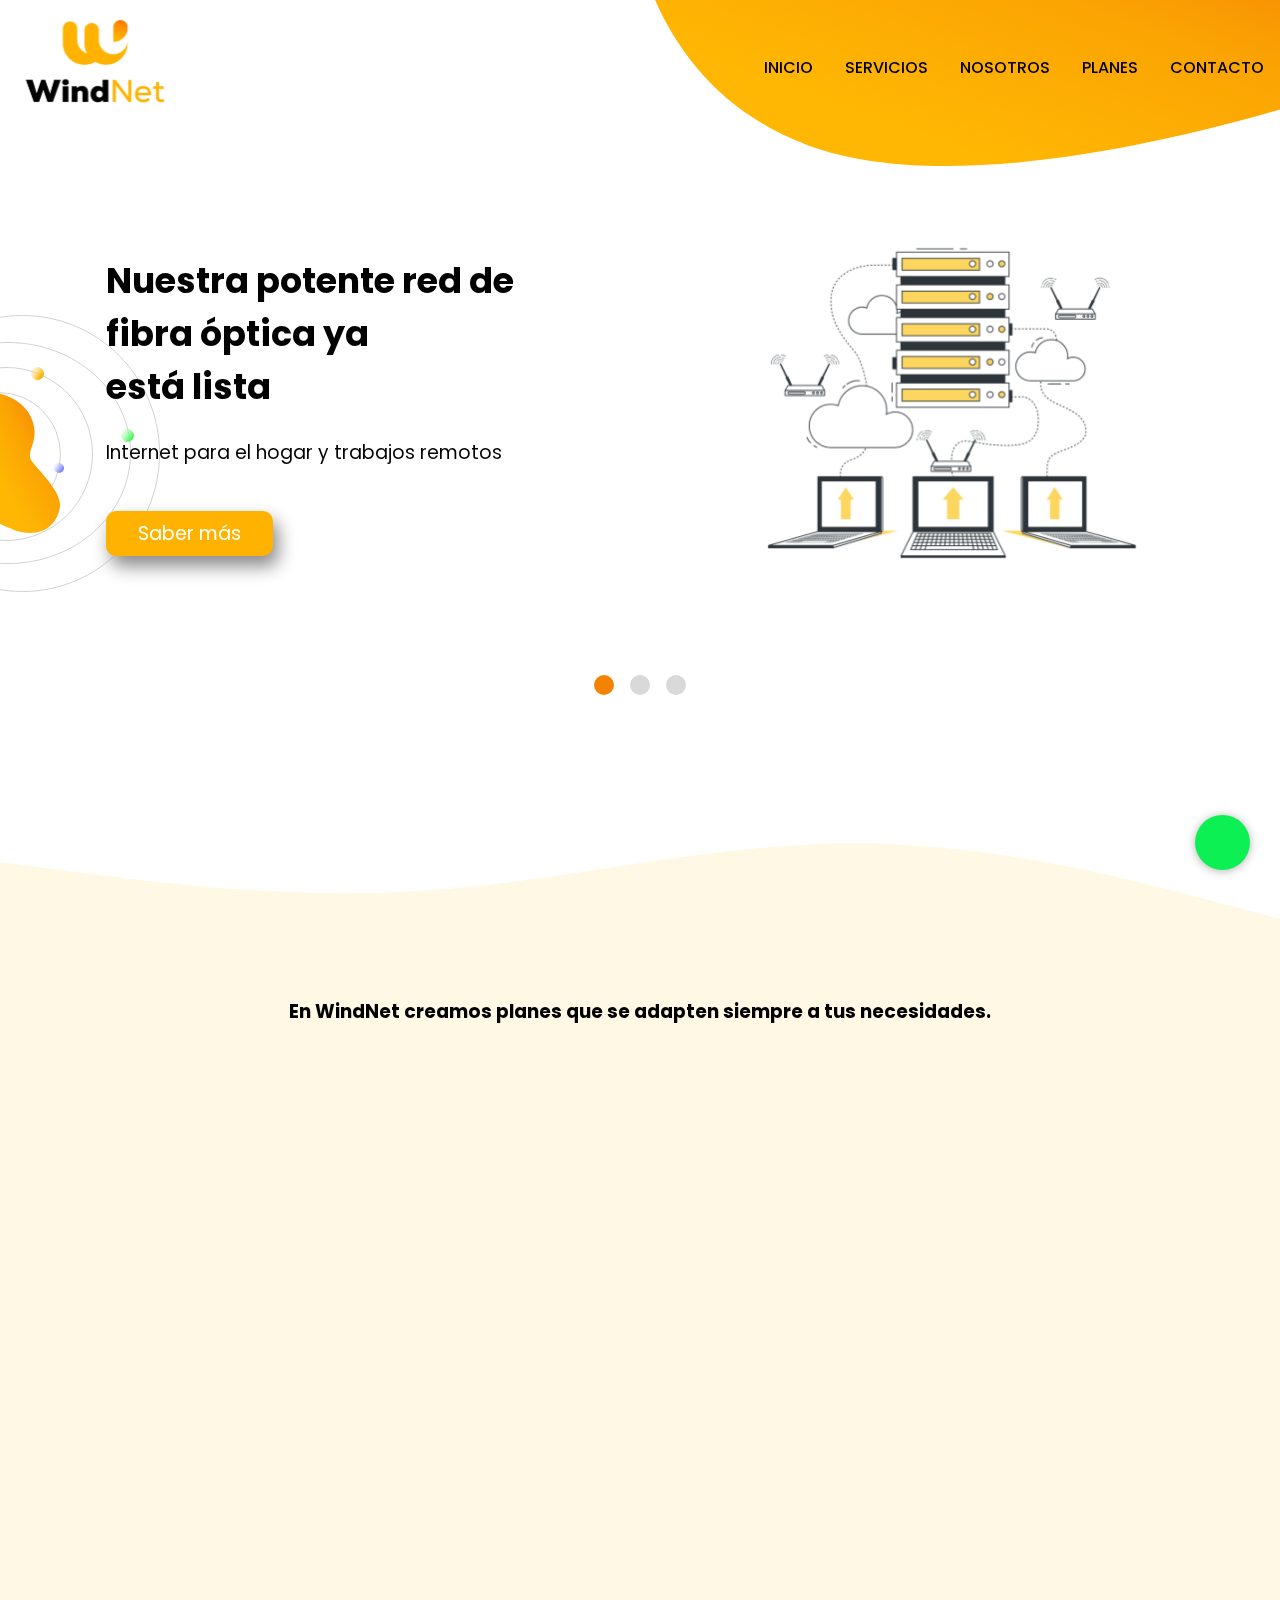
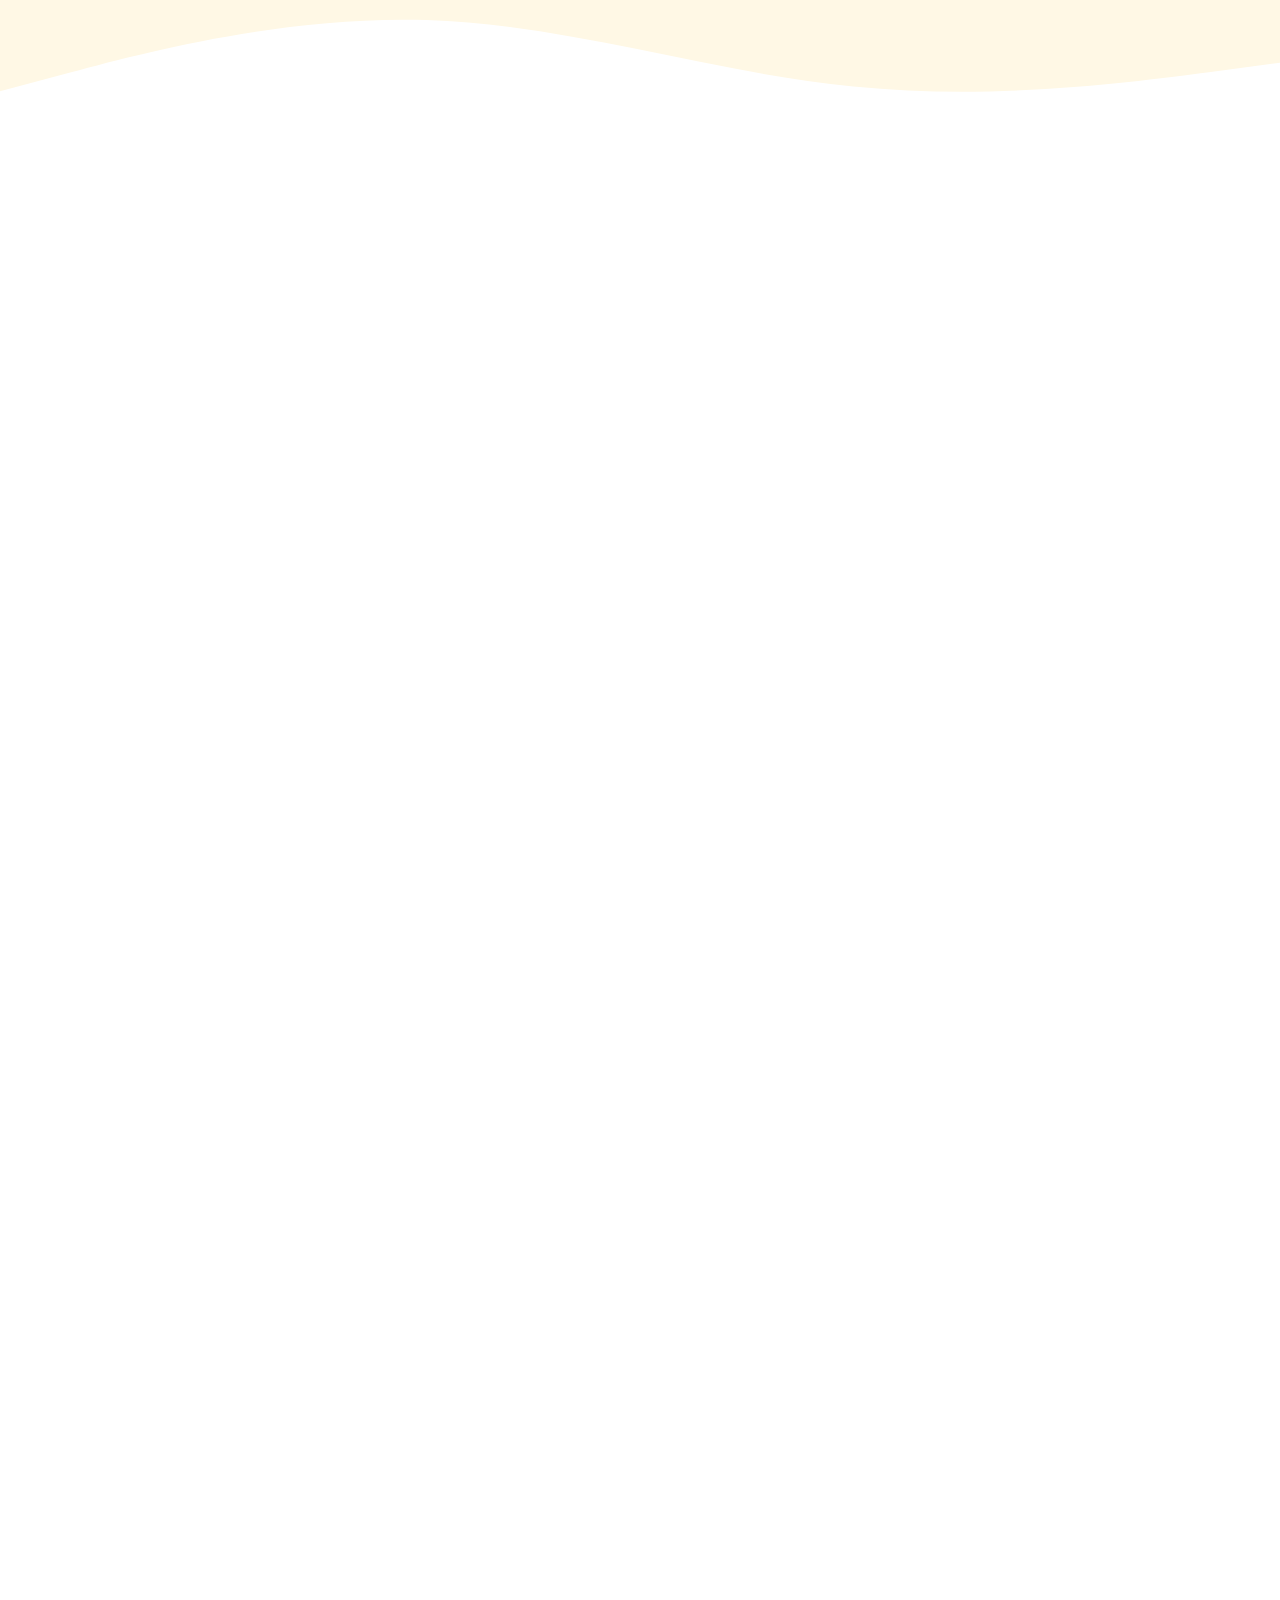
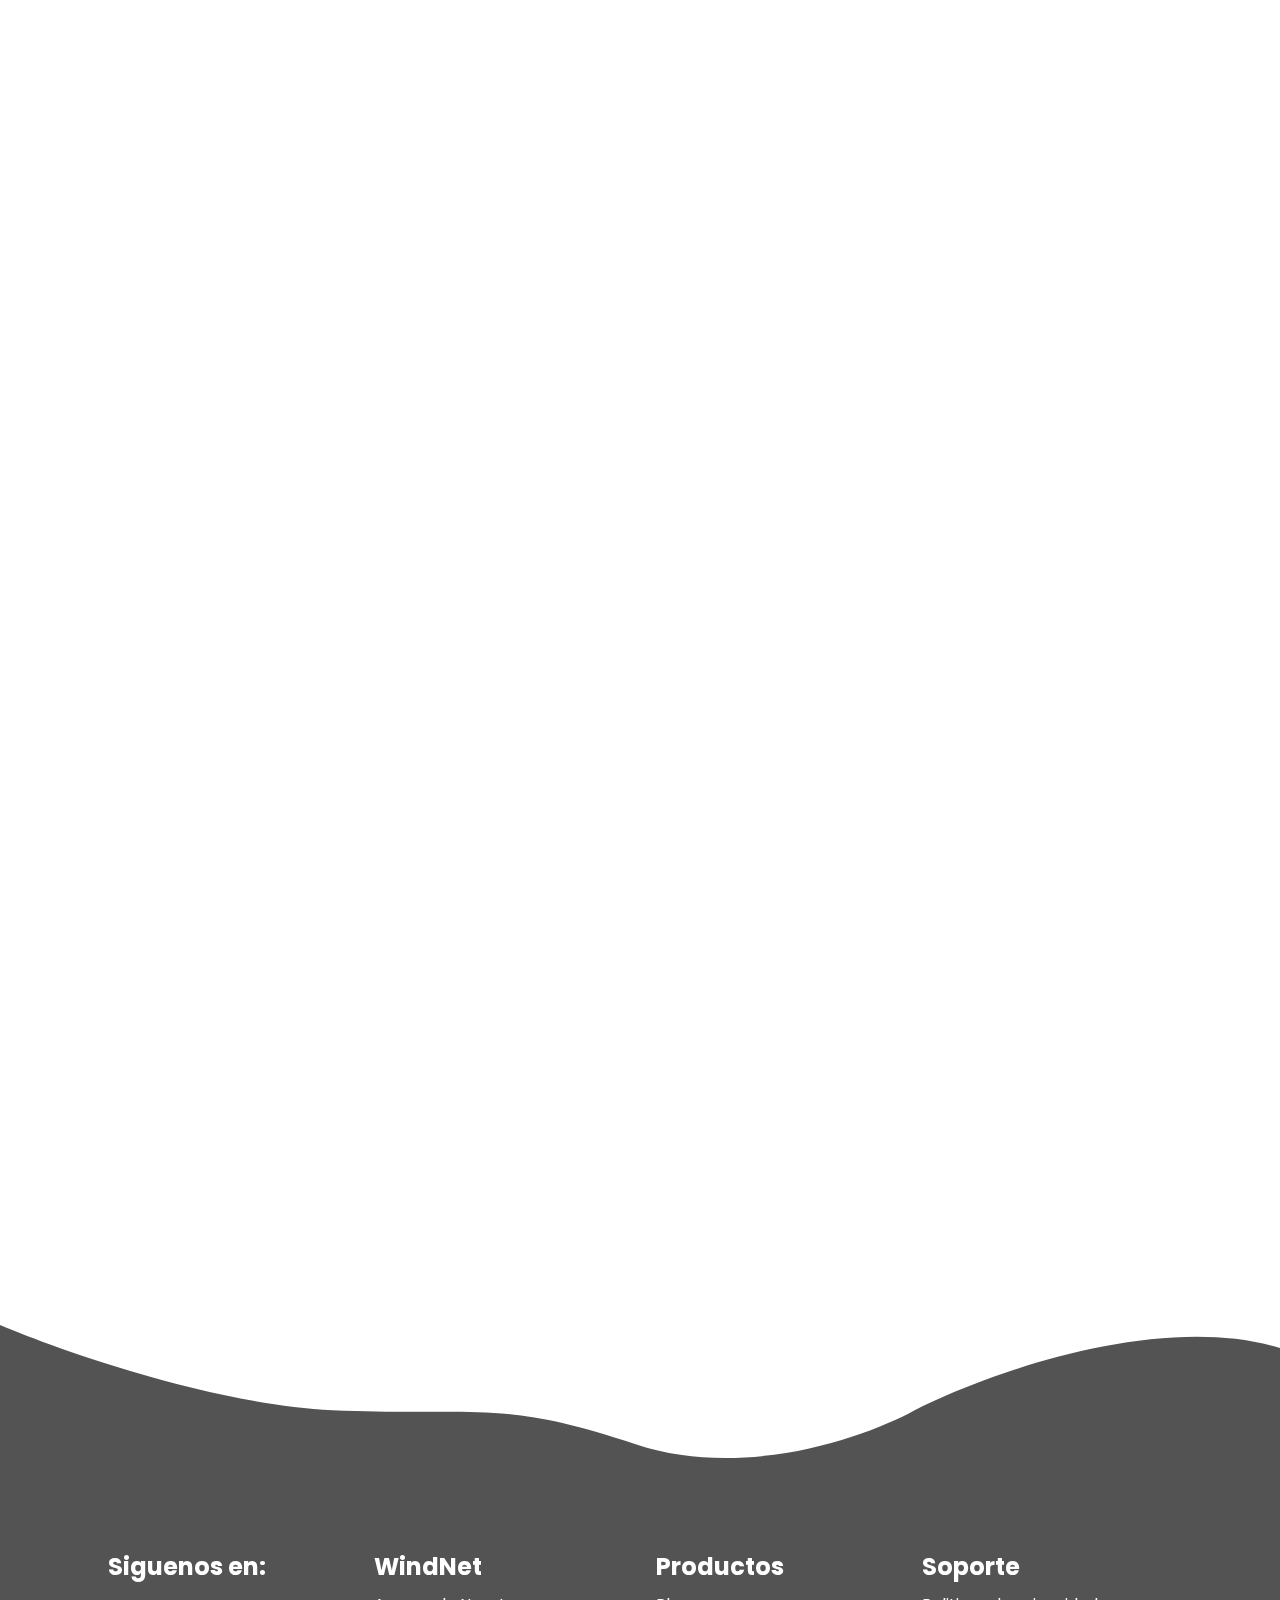
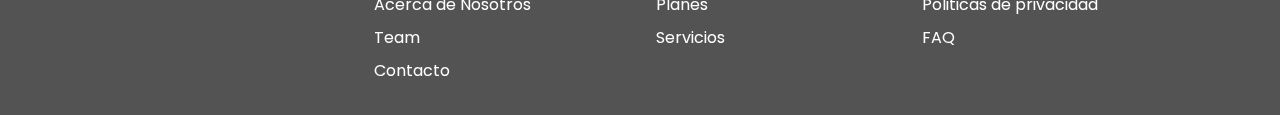
==== commit c28561c0: "planes carrucel" ====
--- a/index.html
+++ b/index.html
@@ -292,14 +292,15 @@
           <div class="line"></div>
           <h1 class="services-text">Planes de Internet</h1>
         </div>
-        <div class="d-flex justify-content-center planes_tipo-switch">
+
+        <div class="container-prices0">
           <input class="input-plan-residencial" checked type="radio" name="planes" id="plan-residencial" hidden />
           <input class="input-plan-comercial" type="radio" name="planes" id="plan-comercial" hidden />
-          <label class="btn-plans" for="plan-residencial">Residencial</label>
-          <label class="btn-plans" for="plan-comercial">Comercial</label>
-        </div>
-
-        <div class="container-prices0">
+
+          <div class="d-flex justify-content-center planes_tipo-switch">
+            <label class="btn-plans" for="plan-residencial">Residencial</label>
+            <label class="btn-plans" for="plan-comercial">Comercial</label>
+          </div>
           <div class="pricing-bar">
             <div class="container-boxes-prices box-prices-1">
               <div class="card-box-prices">
--- a/styles.css
+++ b/styles.css
@@ -412,12 +412,12 @@
   /* box-shadow: 5px 10px 18px #888888; */
   transition: all ease 0.5s;
 }
-input[id="plan-residencial"]:checked ~ .btn-plans[for="plan-residencial"] {
+input[id="plan-residencial"]:checked ~ .planes_tipo-switch .btn-plans[for="plan-residencial"] {
   background: #ffb300;
   box-shadow: 5px 10px 18px #888888;
 }
 
-input[id="plan-comercial"]:checked ~ .btn-plans[for="plan-comercial"] {
+input[id="plan-comercial"]:checked ~ .planes_tipo-switch .btn-plans[for="plan-comercial"] {
   background: #ffb300;
   box-shadow: 5px 10px 18px #888888;
 }
@@ -684,33 +684,34 @@
 }
 .container-prices0 {
   position: relative;
-  width: 100%;
+  width: 90%;
+  margin: 0 auto;
   padding-top: 2rem;
   overflow: hidden;
 }
 
 .pricing-bar {
   display: flex;
-  justify-content: center;
-  width: 100%;
-  gap: 5rem;
-  /* flex-flow: nowrap; */
+  justify-content: space-around;
+  width: 200%;
   transition: all 0.5s ease;
 }
 
 .prices-1 {
   display: flex;
-  width: 100%;
-  /* flex-wrap: wrap; */
-  /* justify-content: space-evenly; */
 }
 
 .prices-2 {
   display: flex;
-  width: 100%;
-  flex-wrap: wrap;
-  justify-content: space-between;
-}
+}
+
+input[id="plan-comercial"]:checked ~ .pricing-bar {
+  transform: translateX(-50%);
+}
+input[id="plan-residencial"]:checked ~ .pricing-bar {
+  transform: translateX(0);
+}
+
 .horizontal-Line {
   margin: 1rem 0;
   width: 160px;
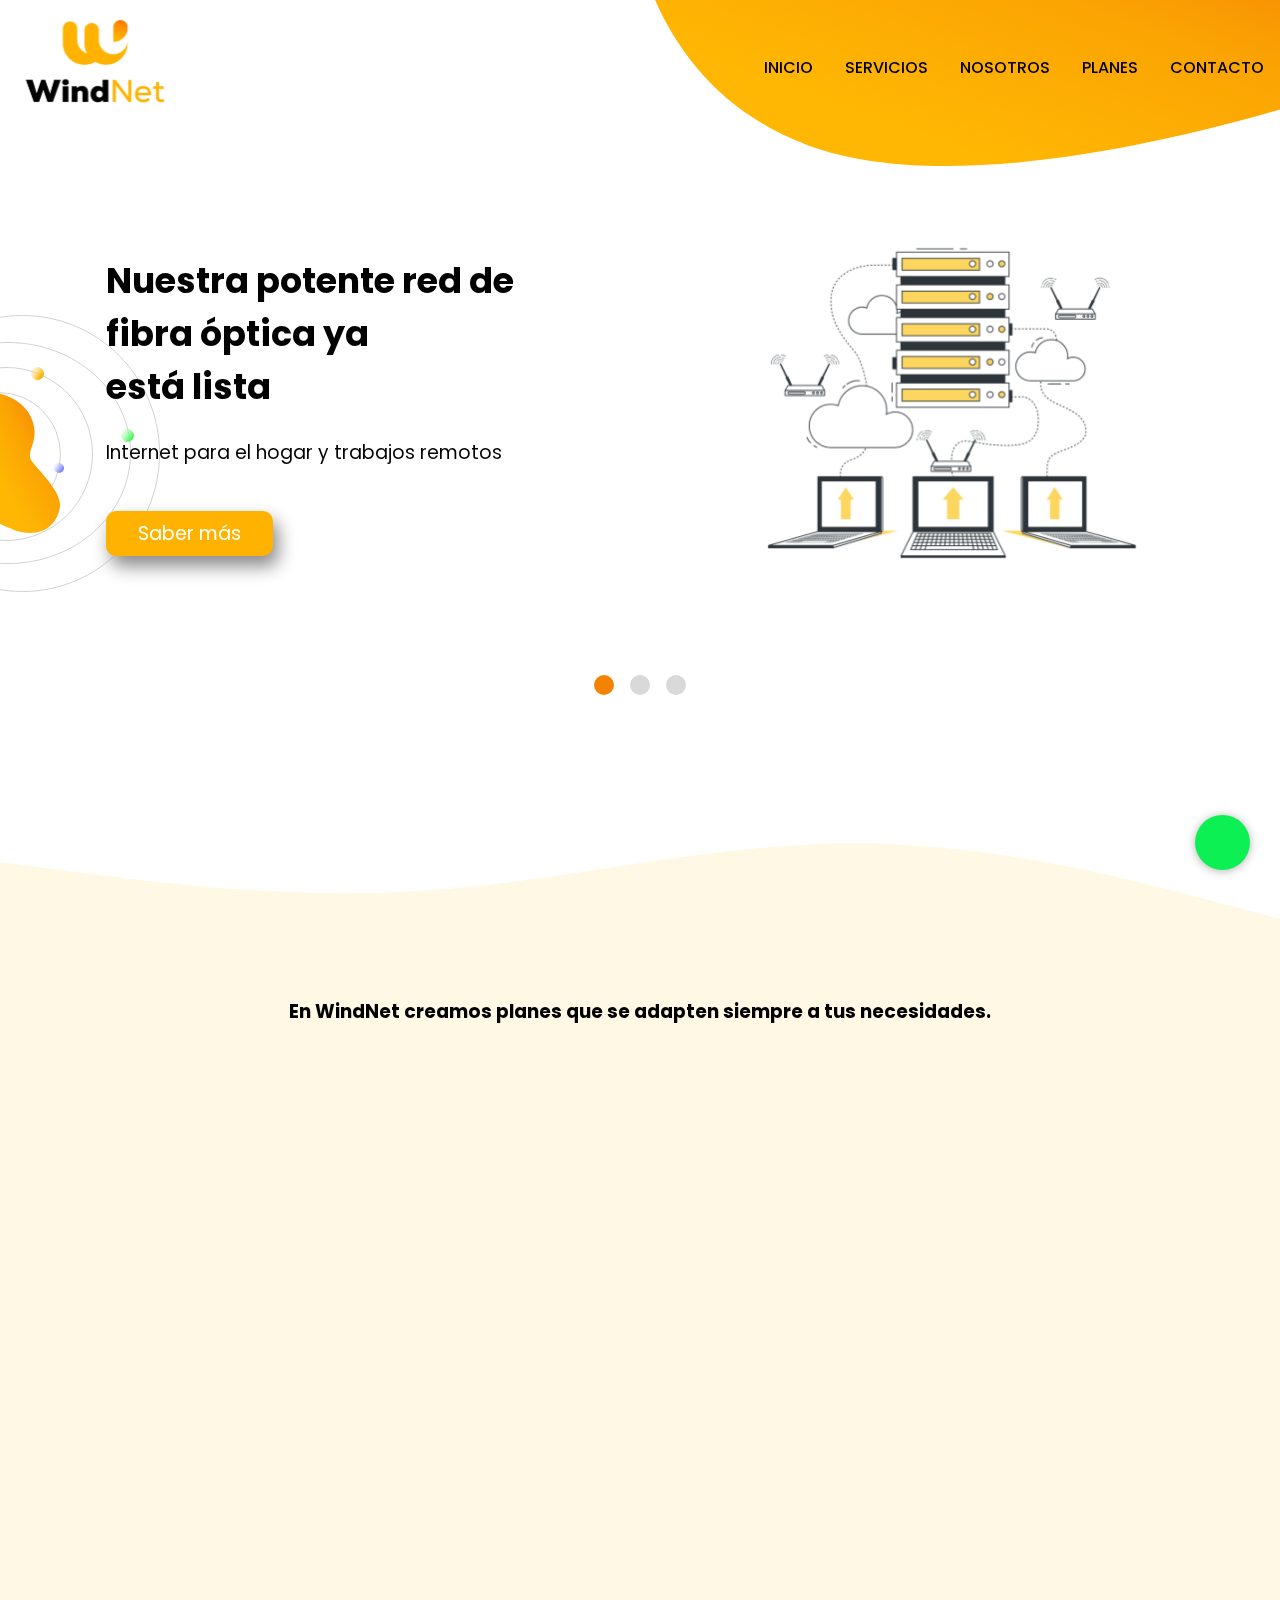
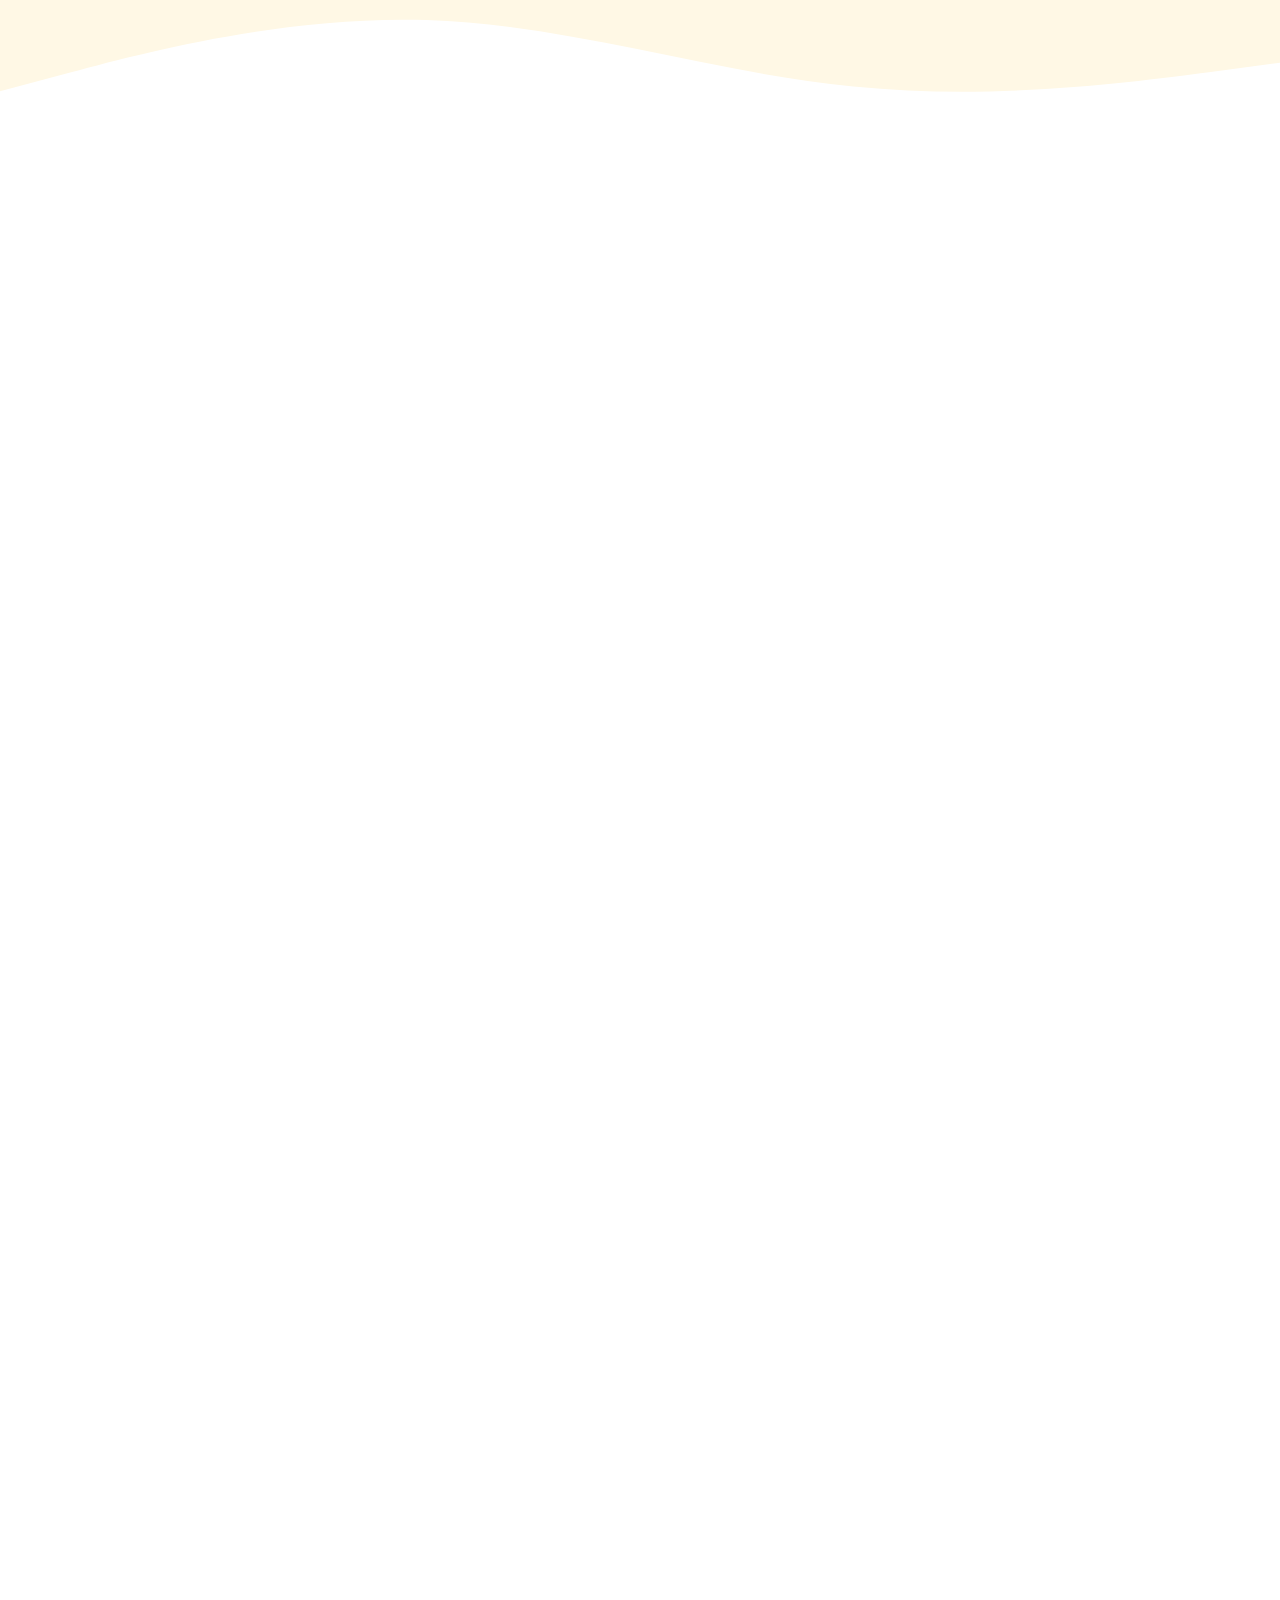
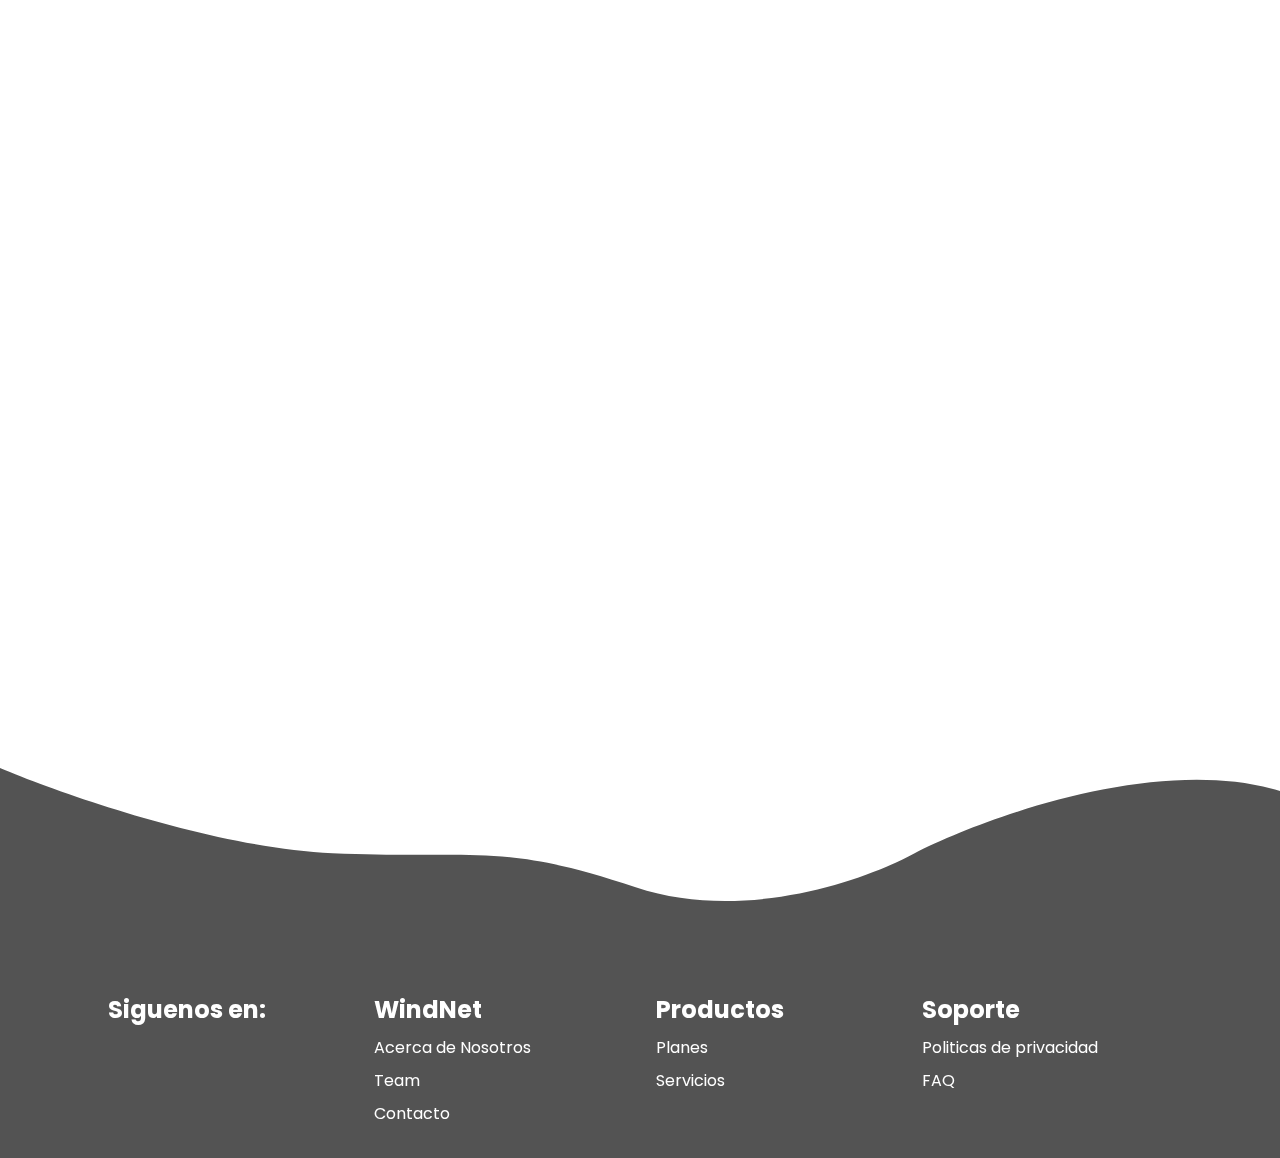
==== commit acadddea: "some changes" ====
--- a/index.html
+++ b/index.html
@@ -420,6 +420,84 @@
                   </div>
                 </a>
               </div>
+              <div class="card-box-prices">
+                <a class="d-flex justify-content-center" href="https://wa.me/17876807191?text=Me gustaria adquirir un plan Wireless" target="_blank">
+                  <div class="box-prices">
+                    <i class="fa-solid fa-wifi"></i>
+                    <h1>W Net</h1>
+                    <h3>Internet wireless de alta velocidad.</h3>
+
+                    <div class="horizontal-Line"></div>
+
+                    <div class="card-prices-content card-prices-btn">
+                      <button class="btn-started">Contratar</button>
+                    </div>
+
+                    <div class="card-prices-content">
+                      <p>
+                        <i class="fa-solid fa-circle-check"></i> 30/15 Mbps por
+                        <span>49.95$</span>
+                      </p>
+                    </div>
+                    <div class="card-prices-content">
+                      <p>
+                        <i class="fa-solid fa-circle-check"></i> 20/10 Mbps por
+                        <span>$44.95</span>
+                      </p>
+                    </div>
+
+                    <div class="card-prices-content">
+                      <p>
+                        <i class="fa-solid fa-circle-check"></i> 15/5 Mbps por
+                        <span>$39.95</span>
+                      </p>
+                    </div>
+
+                    <div class="card-prices-content">
+                      <p><i class="fa-solid fa-circle-check"></i>Costo de Instalación: <span>$59,95.</span> (equipos ubiquiti)</p>
+                    </div>
+                  </div>
+                </a>
+              </div>
+              <div class="card-box-prices">
+                <a class="d-flex justify-content-center" href="https://wa.me/17876807191?text=Me gustaria adquirir un plan Wireless" target="_blank">
+                  <div class="box-prices">
+                    <i class="fa-solid fa-wifi"></i>
+                    <h1>W Net</h1>
+                    <h3>Internet wireless de alta velocidad.</h3>
+
+                    <div class="horizontal-Line"></div>
+
+                    <div class="card-prices-content card-prices-btn">
+                      <button class="btn-started">Contratar</button>
+                    </div>
+
+                    <div class="card-prices-content">
+                      <p>
+                        <i class="fa-solid fa-circle-check"></i> 30/15 Mbps por
+                        <span>49.95$</span>
+                      </p>
+                    </div>
+                    <div class="card-prices-content">
+                      <p>
+                        <i class="fa-solid fa-circle-check"></i> 20/10 Mbps por
+                        <span>$44.95</span>
+                      </p>
+                    </div>
+
+                    <div class="card-prices-content">
+                      <p>
+                        <i class="fa-solid fa-circle-check"></i> 15/5 Mbps por
+                        <span>$39.95</span>
+                      </p>
+                    </div>
+
+                    <div class="card-prices-content">
+                      <p><i class="fa-solid fa-circle-check"></i>Costo de Instalación: <span>$59,95.</span> (equipos ubiquiti)</p>
+                    </div>
+                  </div>
+                </a>
+              </div>
             </div>
 
             <div class="container-boxes-prices box-prices-2">
@@ -462,45 +540,7 @@
                   </div>
                 </a>
               </div>
-              <div class="card-box-prices">
-                <a class="d-flex justify-content-center" href="https://wa.me/17876807191?text=Me gustaria adquirir un plan Wireless" target="_blank">
-                  <div class="box-prices">
-                    <i class="fa-solid fa-wifi"></i>
-                    <h1>W Net</h1>
-                    <h3>Internet wireless de alta velocidad.</h3>
-
-                    <div class="horizontal-Line"></div>
-
-                    <div class="card-prices-content card-prices-btn">
-                      <button class="btn-started">Contratar</button>
-                    </div>
-
-                    <div class="card-prices-content">
-                      <p>
-                        <i class="fa-solid fa-circle-check"></i> 30/15 Mbps por
-                        <span>49.95$</span>
-                      </p>
-                    </div>
-                    <div class="card-prices-content">
-                      <p>
-                        <i class="fa-solid fa-circle-check"></i> 20/10 Mbps por
-                        <span>$44.95</span>
-                      </p>
-                    </div>
-
-                    <div class="card-prices-content">
-                      <p>
-                        <i class="fa-solid fa-circle-check"></i> 15/5 Mbps por
-                        <span>$39.95</span>
-                      </p>
-                    </div>
-
-                    <div class="card-prices-content">
-                      <p><i class="fa-solid fa-circle-check"></i>Costo de Instalación: <span>$59,95.</span> (equipos ubiquiti)</p>
-                    </div>
-                  </div>
-                </a>
-              </div>
+
               <div class="card-box-prices">
                 <a class="d-flex justify-content-center" href="https://wa.me/17876807191?text=Me gustaria adquirir un plan Wireless" target="_blank">
                   <div class="box-prices">
--- a/styles.css
+++ b/styles.css
@@ -691,25 +691,46 @@
 }
 
 .pricing-bar {
-  display: flex;
-  justify-content: space-around;
-  width: 200%;
+  /* display: flex; */
+  /* justify-content: space-around; */
+  /* width: 200%; */
+  position: relative;
   transition: all 0.5s ease;
-}
-
-.prices-1 {
-  display: flex;
-}
-
-.prices-2 {
-  display: flex;
-}
-
-input[id="plan-comercial"]:checked ~ .pricing-bar {
-  transform: translateX(-50%);
-}
+  overflow: auto;
+}
+.box-prices-1 {
+  width: 100%;
+  height: 100%;
+  position: absolute;
+  display: flex;
+  flex-direction: column;
+  /* justify-content: start; */
+}
+
+.box-prices-2 {
+  position: relative;
+}
+
 input[id="plan-residencial"]:checked ~ .pricing-bar {
-  transform: translateX(0);
+  height: 45rem;
+}
+
+input[id="plan-comercial"]:checked ~ .pricing-bar > .box-prices-1 {
+  /* background-color: green; */
+  /* display: none; */
+  transition: all ease 0.6s;
+  opacity: 0;
+  flex-direction: row;
+  display: none;
+  /* transform: translateX(-50%); */
+}
+
+input[id="plan-residencial"]:checked ~ .pricing-bar > .box-prices-2 {
+  /* background-color: green; */
+  transition: all ease 0.6s;
+  opacity: 0;
+  display: none;
+  /* transform: translateX(0); */
 }
 
 .horizontal-Line {
